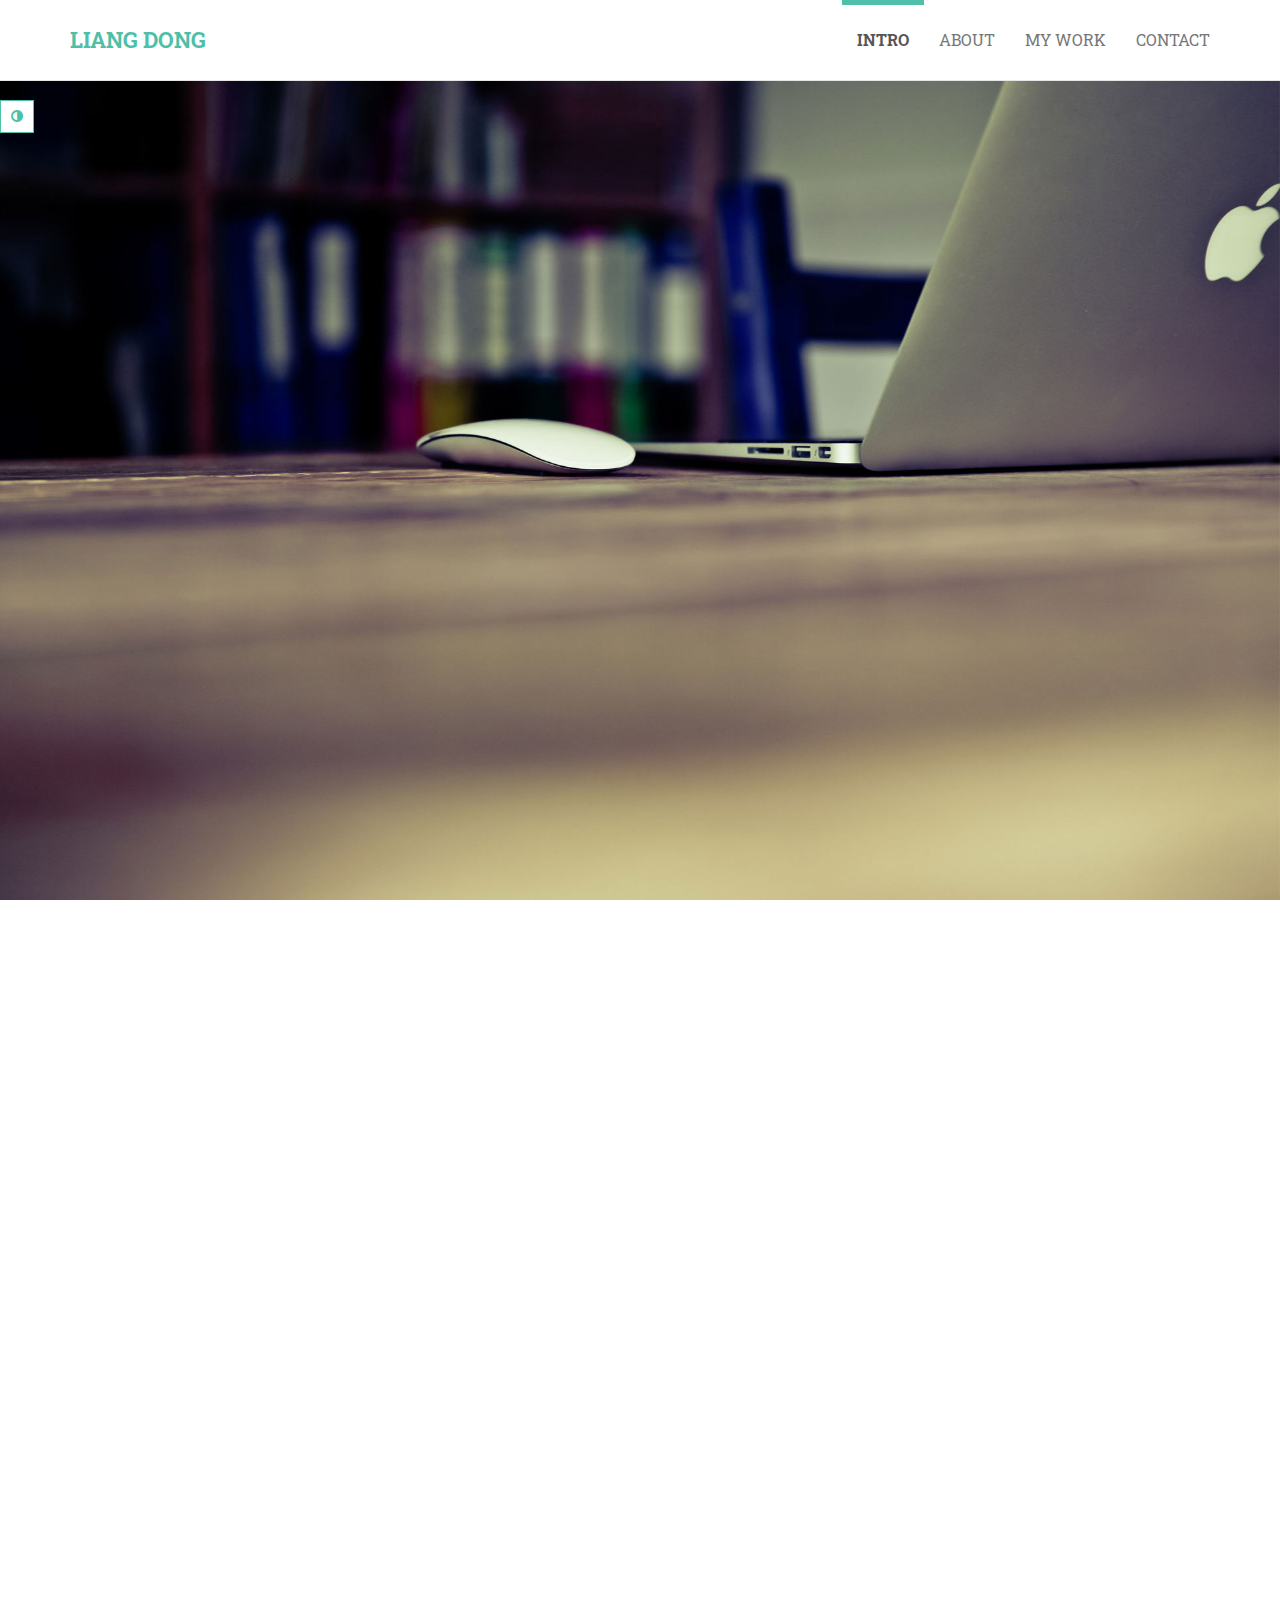
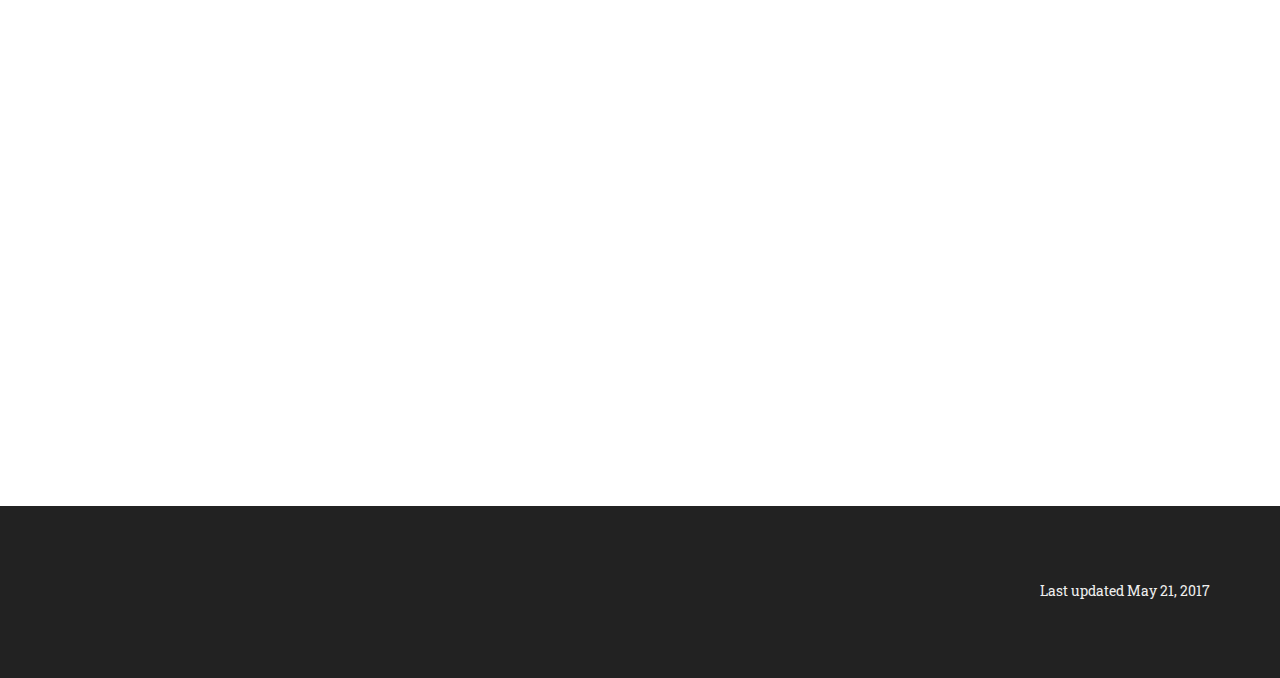
==== index.html @ a67832b2 "Initial commit" ====
<!DOCTYPE html>
<!--[if lt IE 7]><html class="no-js lt-ie9 lt-ie8 lt-ie7"><![endif]-->
<!--[if IE 7]><html class="no-js lt-ie9 lt-ie8"><![endif]-->
<!--[if IE 8]><html class="no-js lt-ie9"><![endif]-->
<!--[if gt IE 8]><!-->
<html class="no-js">
<!--<![endif]-->
<!-- Mirrored from it-worker.ondrejsvestka.cz/ by HTTrack Website Copier/3.x [XR&CO'2014], Wed, 26 Apr 2017 17:14:39 GMT -->
<head>
    <meta charset="utf-8">
    <meta name="robots" content="all,follow">
    <meta name="googlebot" content="index,follow,snippet,archive">
    <meta name="viewport" content="width=device-width, initial-scale=1">
    <title>Front End Developer</title>
    <meta name="keywords" content="">
    <link href="http://fonts.googleapis.com/css?family=Roboto+Slab:400,700,100%7CRoboto:400,700,300,100" rel="stylesheet" type="text/css">
    <link href="css/bootstrap.min.css" rel="stylesheet">
    <link href="css/font-awesome.css" rel="stylesheet">
    <link href="css/style.default.css" rel="stylesheet" id="theme-stylesheet">
    <link href="css/custom.css" rel="stylesheet">
    <link href="css/owl.carousel.css" rel="stylesheet">
    <link href="css/owl.theme.css" rel="stylesheet">
    <link href="css/animate.css" rel="stylesheet">
    <link rel="shortcut icon" href="favicon.png">
    <script src="js/modernizr-2.6.2.min.js"></script>
    <!--[if lt IE 9]><script src="js/respond.min.js"></script><![endif]-->
</head>
<body data-spy="scroll" data-target="#navigation" data-offset="120">
    <div class="navbar navbar-default navbar-fixed-top" role="navigation" id="navbar">
        <div class="container">
            <div class="navbar-header">
                <button type="button" class="navbar-toggle" data-toggle="collapse" data-target=".navbar-collapse">
                    <span class="sr-only">Toggle navigation</span>
                    <span class="icon-bar"></span>
                    <span class="icon-bar"></span>
                    <span class="icon-bar"></span>
                </button>
                <a class="navbar-brand scrollTo" href="#intro">Liang Dong</a>
            </div>
            <div class="navbar-collapse collapse" id="navigation">
                <ul class="nav navbar-nav navbar-right">
                    <li class="active">
                        <a href="#intro">Intro</a>
                    </li>
                    <li>
                        <a href="#about">About</a>
                    </li>
                    <li>
                        <a href="#references">My work</a>
                    </li>
                    <li>
                        <a href="#contact">Contact</a>
                    </li>
                </ul>
            </div>
        </div>
    </div>
    <div id="all">
        <div id="intro" class="clearfix">
            <div class="item">
                <div class="container">
                    <div class="row">
                        <div class="carousel-caption">
                            <div data-animate="fadeInDown" class="logo">
                                <img src="img/logo-big.png" alt="logo" width="130">
                            </div>
                            <h1 data-animate="fadeInDown">Hello!</h1>
                            <h2 data-animate="slideInUp">I'm very good in JavaScript, and have passion to use it anywhere in the web. 
                                <br>I'm a DRY coder.
                            </h2>
                        </div>
                    </div>
                </div>
            </div>
        </div>
        <div class="section" id="about">
            <div class="container">
                <div class="row">
                    <div class="col-sm-12">
                        <h2 class="title" data-animate="fadeInDown">About</h2>
                    </div>
                    <div class="col-sm-12">
                        <div class="row">
                            <div class="col-sm-6 text-left" data-animate="fadeInUp">
                                <p>
                                    Hello, I'm Liang, living in LA near Alhambra. I have serious skill in JavaScript especially in it's fundamental level. I understand how every popular frameworks such as Angular and React actually work on websites. On the right are my skill bars, meaning the percentage of full.
                                </p>
                                <p>
                                    I've been a web developer since 2014. Having done great jobs on many projects, and many former colleagues have been referring me to their new companys. I've also worked as a freelancer for my frineds about 2 years. They have websites for online advertising and need me to take care of. Moverover I've helped out a lot of people who are learning JavaScript, and stuck on questions. I see it as a great hobby to help others out because I love JavaScript coding. 
                                </p>
                                <p>
                                    Overall, I am ready in this field, because I have great passion to learn the update skills. It's exciting.
                                </p>
                            </div>
                            <div class="col-sm-6" data-animate="fadeInUp">
                                <div class="skill-item">
                                    <div class="progress-title">HTML</div>
                                    <div class="progress">
                                        <div class="progress-bar progress-bar-skill1" role="progressbar" aria-valuenow="60" aria-valuemin="0" aria-valuemax="100" style="width: 90%">
                                            <span class="sr-only">90</span>
                                        </div>
                                    </div>
                                </div>
                                <div class="skill-item">
                                    <div class="progress-title">CSS</div>
                                    <div class="progress">
                                        <div class="progress-bar progress-bar-skill2" role="progressbar" aria-valuenow="70" aria-valuemin="0" aria-valuemax="100" style="width: 90%">
                                            <span class="sr-only">90</span>
                                        </div>
                                    </div>
                                </div>
                                <div class="skill-item">
                                    <div class="progress-title">JavaScript</div>
                                    <div class="progress">
                                        <div class="progress-bar progress-bar-skill3" role="progressbar" aria-valuenow="80" aria-valuemin="0" aria-valuemax="100" style="width: 80%">
                                            <span class="sr-only">80</span>
                                        </div>
                                    </div>
                                </div>
                                <div class="skill-item">
                                    <div class="progress-title">jQuery</div>
                                    <div class="progress">
                                        <div class="progress-bar progress-bar-skill4" role="progressbar" aria-valuenow="90" aria-valuemin="0" aria-valuemax="100" style="width: 70%">
                                            <span class="sr-only">70</span>
                                        </div>
                                    </div>
                                </div>
                                <div class="skill-item">
                                    <div class="progress-title">Photoshop</div>
                                    <div class="progress">
                                        <div class="progress-bar progress-bar-skill5" role="progressbar" aria-valuenow="70" aria-valuemin="0" aria-valuemax="100" style="width: 70%">
                                            <span class="sr-only">70</span>
                                        </div>
                                    </div>
                                </div>



                            </div>
                        </div>
                    </div>
                    <div class="col-sm-6 col-sm-offset-3 col-md-4 col-md-offset-4 mt-big" data-animate="bounceIn">
                        <img src="img/about.jpg" class="image img-circle img-responsive" alt="This is me - IT worker">
                    </div>

                </div>
            </div>
        </div>

        

        <div class="section text-parallax parallax-image1" id="services">
            <div class="container">

                <h2 class="row showcase" data-animate="fadeInUp" style="color:white">
                    Following are my handcraft functions, that take effects in the webpages.
                </h2>

                <div class="row showcase hide">
                    <div class="col-md-3 col-sm-6" data-animate="fadeInUp">
                        <div class="item">
                            <div class="icon">
                                <i class="fa fa-align-justify"></i>
                            </div>
                            <h4>
                                <span class="counter">120</span>
                                <br>Websites
                            </h4>
                        </div>
                    </div>
                    <div class="col-md-3 col-sm-6" data-animate="fadeInUp">
                        <div class="item">
                            <div class="icon">
                                <i class="fa fa-users"></i>
                            </div>
                            <h4>
                                <span class="counter">50</span>
                                <br>Satisfied Clients
                            </h4>
                        </div>
                    </div>
                    <div class="col-md-3 col-sm-6" data-animate="fadeInUp">
                        <div class="item">
                            <div class="icon">
                                <i class="fa fa-copy"></i>
                            </div>
                            <h4>
                                <span class="counter">320</span>
                                <br>Projects
                            </h4>
                        </div>
                    </div>
                    <div class="col-md-3 col-sm-6" data-animate="fadeInUp">
                        <div class="item">
                            <div class="icon">
                                <i class="fa fa-font"></i>
                            </div>
                            <h4>
                                <span class="counter">333</span>
                                <br>Magazines and Brochures
                            </h4>
                        </div>
                    </div>
                </div>
            </div>
            <div class="dark-mask"></div>
        </div>



        <div class="section" id="references">
            <div class="container">
                <div class="col-sm-12">
                    <div class="mb20">
                        <h2 class="title" data-animate="fadeInUp">My work</h2>
                        <p class="lead" data-animate="fadeInUp">I have worked on dozens of projects so I have picked only the latest for you.</p>
                    </div>
                    <ul id="filter" data-animate="fadeInUp">
                        <li class="active">
                            <a href="#" data-filter="all">All</a>
                        </li>
                        <li>
                            <a href="#" data-filter="website">website</a>
                        </li>
                        <li>
                            <a href="#" data-filter="js projects">JS projects</a>
                        </li>
                    </ul>
                    <div id="detail">
                        <span class="close">&times;</span>
                        <div id="detail-slider"></div>
                        <div class="text-center">
                            <h1 id="detail-title">&nbsp;</h1>
                        </div>
                        <div id="detail-content"></div>
                    </div>
                    <div id="references-masonry" data-animate="fadeInUp">
                        <div class="reference-item" data-category="website">
                            <div class="reference">
                                <a href="#">
                                    <img src="img/portfolio-1.jpg" class="img-responsive" alt="">
                                    <div class="overlay">
                                        <h3 class="reference-title">Homepage Menu Data Interact</h3>
                                        <p>Using AJAX rendering homepage menu and submenu list.</p>
                                    </div>
                                </a>
                                <div class="sr-only reference-description" data-images="img/p01.jpg">
                                    <p>I did most of the job for this homepage. I did the images slider show on the top, and menus and sub menus. The following products lists. All data are requested from backside using AJAX. Note: This site is not in English. The page above was translated by Chrome.</p>
                                    <p class="buttons">
                                        <a class="btn btn-primary" href="http://4000060606.com/" target="_blank">
                                            <i class="fa fa-globe"></i>
                                            Visit website
                                        </a>
                                    </p>
                                </div>
                            </div>
                        </div>
                        <div class="reference-item" data-category="js projects">
                            <div class="reference">
                                <a href="#">
                                    <img src="img/portfolio-4.jpg" class="img-responsive" alt="">
                                    <div class="overlay">
                                        <h3 class="reference-title">Auto complete search</h3>
                                        <p>The search box can hint words from a JSON data source.</p>
                                    </div>
                                </a>
                                <div class="sr-only reference-description" data-images="img/p41.png">
                                    <p>The word hint changes each time when you type a word.</p>
                                    <p class="buttons">
                                        <a class="btn btn-primary" href="work/ac" target="_blank">
                                            <i class="fa fa-globe"></i>
                                            Launch page
                                        </a>
                                    </p>
                                </div>
                            </div>
                        </div>                        
                        <div class="reference-item" data-category="js projects">
                            <div class="reference">
                                <a href="#">
                                    <img src="img/portfolio-2.jpg" class="img-responsive" alt="">
                                    <div class="overlay">
                                        <h3 class="reference-title">Full Screen Image Slider</h3>
                                        <p>I wrote this using jQuery.</p>
                                    </div>
                                </a>
                                <div class="sr-only reference-description" data-images="img/p31.jpg">
                                    <p>I think a Front-end developer should know how to make his or her own image slider. </p>
                                    <p>This slider is self-adjust to be in the center.</p>
                                    <p class="buttons">
                                        <a class="btn btn-primary" href="work/slider" target="_blank">
                                            <i class="fa fa-globe"></i>
                                            Launch page
                                        </a>
                                    </p>
                                </div>
                            </div>
                        </div>                        
                        <div class="reference-item" data-category="website">
                            <div class="reference">
                                <a href="#">
                                    <img src="img/portfolio-3.jpg" class="img-responsive" alt="">
                                    <div class="overlay">
                                        <h3 class="reference-title">PSD to HTML</h3>
                                        <p>Pixel to Pixel convertion. Very carefully.</p>
                                    </div>
                                </a>
                                <div class="sr-only reference-description" data-images="img/p11.jpg,img/p12.jpg">
                                    <p>Got the PSD from UI desginer and my job was to convert it into pixel-accrute HTML, and add functions and effects to the page using jQuery.</p>
                                </div>
                            </div>
                        </div>


                        <div class="reference-item" data-category="js projects">
                            <div class="reference">
                                <a href="#">
                                    <img src="img/portfolio-5.jpg" class="img-responsive" alt="">
                                    <div class="overlay">
                                        <h3 class="reference-title">A snake game</h3>
                                        <p>I wrote this using plain JavaScript.</p>
                                    </div>
                                </a>
                                <div class="sr-only reference-description" data-images="img/p51.png">
                                    <p>A classic game made in single page.</p>
                                    <p class="buttons">
                                        <a class="btn btn-primary" href="work/snake" target="_blank">
                                            <i class="fa fa-globe"></i>
                                            Launch page
                                        </a>
                                    </p>
                                </div>
                            </div>
                        </div>
                    </div>
                </div>
            </div>
        </div>
        <div class="section contact" id="contact" data-animate="bounceIn">
            <div class="container">
                <div class="col-md-12">
                    <h2 class="title">Contact me</h2>
                    <div class="row">
                        <div class="col-md-8 col-md-offset-2">
                            <form id="contact-form" method="post" action="http://it-worker.ondrejsvestka.cz/contact.php">
                                <div class="messages"></div>
                                <div class="controls">
                                    <div class="row">
                                        <div class="col-md-6">
                                            <input type="text" name="name" class="form-control" placeholder="Your firstname *" required="required">
                                        </div>
                                        <div class="col-md-6">
                                            <input type="text" name="surname" class="form-control" placeholder="Your lastname *" required="required">
                                        </div>
                                        <div class="col-md-6">
                                            <input type="text" name="email" class="form-control" placeholder="Your email *" required="required">
                                        </div>
                                        <div class="col-md-6">
                                            <input type="text" name="phone" class="form-control" placeholder="Your phone">
                                        </div>
                                        <div class="col-md-12">
                                            <textarea name="message" class="form-control" placeholder="Message for me *" rows="4" required="required"></textarea>
                                        </div>
                                        <div class="col-md-12 text-center">
                                            <input type="submit" class="btn btn-primary btn-lg" value="Send message">
                                        </div>
                                    </div>
                                </div>
                            </form>
                        </div>
                    </div>
                </div>
            </div>
        </div>
        <div class="section" id="footer">
            <div class="container">
                <div class="row">
                    <div class="col-sm-6">
                        <p class="social">
                            <a href="#" class="external facebook" data-animate-hover="shake" data-animate="fadeInUp">
                                <i class="fa fa-facebook"></i>
                            </a>
                            <a href="#" class="external instagram" data-animate-hover="shake" data-animate="fadeInUp">
                                <i class="fa fa-instagram"></i>
                            </a>
                            <a href="#" class="external gplus" data-animate-hover="shake" data-animate="fadeInUp">
                                <i class="fa fa-google-plus"></i>
                            </a>
                            <a href="#" class="email" data-animate-hover="shake" data-animate="fadeInUp">
                                <i class="fa fa-envelope"></i>
                            </a>
                        </p>
                    </div>
                    <div class="col-sm-6">
                        <p>Last updated May 21, 2017</p>
                    </div>
                    <div class="col-sm-12 hide">
                        <p class="template-bootstrapious">
                            Template by <a href="http://www.bootstrapious.com/">Bootstrap Templates</a>
                        </p>
                    </div>
                </div>
            </div>
        </div>
        <button type="button" class="btn btn-primary btn-sm" data-toggle="collapse" data-target="#style-switch" id="style-switch-button">
            <i class="fa fa-adjust"></i>
        </button>
        <div id="style-switch" class="collapse">
            <h4>Select theme colour</h4>
            <form>
                <select class="form-control" name="colour" id="colour">
                    <option value="">select colour</option>
                    <option value="default">turquoise</option>
                    <option value="red">red</option>
                    <option value="pink">pink</option>
                    <option value="green">green</option>
                    <option value="blue">blue</option>
                    <option value="violet">violet</option>
                </select>
            </form>
        </div>
    </div>
    <script src="js/jquery-1.11.0.min.js"></script>
    <script src="js/bootstrap.min.js"></script>
    <script src="js/jquery.cookie.js"></script>
    <script src="js/waypoints.min.js"></script>
    <script src="js/masonry.pkgd.min.js"></script>
    <script src="js/owl.carousel.min.js"></script>
    <script src="js/jquery.scrollTo.min.js"></script>
    <script src="js/jquery.counterup.min.js"></script>
    <script src="js/jquery.parallax-1.1.3.js"></script>
    <script src="js/front.js"></script>
<!-- 
    <script>
        (function(i, s, o, g, r, a, m) {
            i['GoogleAnalyticsObject'] = r;
            i[r] = i[r] || function() {
                (i[r].q = i[r].q || []).push(arguments)
            }
            ,
            i[r].l = 1 * new Date();
            a = s.createElement(o),
            m = s.getElementsByTagName(o)[0];
            a.async = 1;
            a.src = g;
            m.parentNode.insertBefore(a, m)
        })(window, document, 'script', '../www.google-analytics.com/analytics.js', 'ga');

        ga('create', 'UA-51713035-3', 'auto');
        ga('send', 'pageview');
    </script>
 -->    
</body>
<!-- Mirrored from it-worker.ondrejsvestka.cz/ by HTTrack Website Copier/3.x [XR&CO'2014], Wed, 26 Apr 2017 17:14:49 GMT -->
</html>
---- css/style.default.css ----
body{font-weight:400}html,body,#all{height:100%;min-height:100%}.navbar{border:none}.navbar ul.nav>li>a{text-transform:uppercase;border-top:solid 5px transparent}.navbar ul.nav>li>a:hover{border-top:solid 5px #4fbfa8}@media (max-width:767px){.navbar ul.nav>li>a:hover{border-top:solid 5px transparent}}.navbar ul.nav>li.active>a,.navbar ul.nav>li.open>a{text-decoration:none !important;border-top:solid 5px #4fbfa8;font-weight:bold}@media (max-width:767px){.navbar ul.nav>li.active>a,.navbar ul.nav>li.open>a{border-top:solid 5px transparent}}.section{position:relative;padding-top:60px;padding-bottom:60px;text-align:center}.section:before,.section:after{content:" ";display:table}.section:after{clear:both}.section:before,.section:after{content:" ";display:table}.section:after{clear:both}.section h2.title{display:inline-block;font-size:50px;font-weight:100;padding:10px 0;margin-bottom:44px;text-align:center;border-bottom:solid 1px #ccc;border-top:solid 1px #ccc;text-transform:uppercase;line-height:1.2}.section h2.title span{font-size:40px}@media (max-width:767px){.section h2.title{font-size:40px}}.section .img-responsive{margin:0 auto}.section .dark-mask{position:absolute;top:0;left:0;width:100%;height:100%;background:#000;opacity:.4;filter:alpha(opacity=40)}.section .inline-title{display:inline-block;padding:10px;border-top:solid 1px #ccc;border-bottom:solid 1px #ccc;text-transform:uppercase}.text-narrow p{font-size:20px;font-weight:300;margin:0 0 44px}@media (max-width:767px){.text-narrow p{font-size:16px}}.text-gradient{background:#13836c;color:#fff;background-image:-webkit-linear-gradient(top, #13836c 0, #45b59e 100%);background-image:linear-gradient(to bottom, #13836c 0, #45b59e 100%);background-repeat:repeat-x;filter:progid:DXImageTransform.Microsoft.gradient(startColorstr='#ff13836c', endColorstr='#ff45b59e', GradientType=0)}.text-gradient h2{border-color:#fff}.text-gray{background:#f7f7f7}@media (max-width:991px){.text-gray{background:#eee}}.text-parallax{padding-top:120px;padding-bottom:120px;-webkit-backface-visibility:hidden}.text-parallax.parallax-image1{background:url('../img/parallax.jpg') center center no-repeat fixed}@media (max-width:991px){.text-parallax{padding-top:80px;padding-bottom:80px}}#intro{position:relative;height:100%}#intro .item{height:100%;background:url('../img/home.jpg') center center no-repeat;-webkit-background-size:cover;-moz-background-size:cover;-o-background-size:cover;background-size:cover;-webkit-backface-visibility:hidden}#intro .item .logo{margin-bottom:120px;opacity:0;filter:alpha(opacity=0);-webkit-backface-visibility:hidden}@media (max-width:767px){#intro .item .logo{margin-bottom:50px}}#intro .item h1{font-size:60px;color:#fff;margin-bottom:40px;font-weight:700;opacity:0;filter:alpha(opacity=0);-webkit-backface-visibility:hidden}@media (max-width:991px){#intro .item h1{font-size:40px}}@media (max-width:767px){#intro .item h1{font-size:35px}}#intro .item h2{color:#fff;margin-bottom:120px;font-weight:400;opacity:0;filter:alpha(opacity=0);-webkit-backface-visibility:hidden}@media (max-width:767px){#intro .item h2{font-size:25px;margin-bottom:20px;padding:0 30px}}@media (max-width:1199px){#intro .item h2{font-size:25px;margin-bottom:40px}}#intro .item .carousel-caption{left:0;right:0}#intro .container,#intro .row{height:100%;position:relative}.progress-title{text-align:left;font-weight:300;text-transform:uppercase}.progress-bar-skill1{background-color:#d1d1d1 !important;background-color:#9adacd !important}.progress-striped .progress-bar-skill1{background-image:-webkit-linear-gradient(45deg, rgba(255,255,255,0.15) 25%, transparent 25%, transparent 50%, rgba(255,255,255,0.15) 50%, rgba(255,255,255,0.15) 75%, transparent 75%, transparent);background-image:linear-gradient(45deg, rgba(255,255,255,0.15) 25%, transparent 25%, transparent 50%, rgba(255,255,255,0.15) 50%, rgba(255,255,255,0.15) 75%, transparent 75%, transparent)}.progress-striped .progress-bar-skill1{background-image:-webkit-linear-gradient(45deg, rgba(255,255,255,0.15) 25%, transparent 25%, transparent 50%, rgba(255,255,255,0.15) 50%, rgba(255,255,255,0.15) 75%, transparent 75%, transparent);background-image:linear-gradient(45deg, rgba(255,255,255,0.15) 25%, transparent 25%, transparent 50%, rgba(255,255,255,0.15) 50%, rgba(255,255,255,0.15) 75%, transparent 75%, transparent)}.progress-bar-skill2{background-color:#c8c7c7 !important;background-color:#87d3c4 !important}.progress-striped .progress-bar-skill2{background-image:-webkit-linear-gradient(45deg, rgba(255,255,255,0.15) 25%, transparent 25%, transparent 50%, rgba(255,255,255,0.15) 50%, rgba(255,255,255,0.15) 75%, transparent 75%, transparent);background-image:linear-gradient(45deg, rgba(255,255,255,0.15) 25%, transparent 25%, transparent 50%, rgba(255,255,255,0.15) 50%, rgba(255,255,255,0.15) 75%, transparent 75%, transparent)}.progress-striped .progress-bar-skill2{background-image:-webkit-linear-gradient(45deg, rgba(255,255,255,0.15) 25%, transparent 25%, transparent 50%, rgba(255,255,255,0.15) 50%, rgba(255,255,255,0.15) 75%, transparent 75%, transparent);background-image:linear-gradient(45deg, rgba(255,255,255,0.15) 25%, transparent 25%, transparent 50%, rgba(255,255,255,0.15) 50%, rgba(255,255,255,0.15) 75%, transparent 75%, transparent)}.progress-bar-skill3{background-color:#bdbdbd !important;background-color:#74cdba !important}.progress-striped .progress-bar-skill3{background-image:-webkit-linear-gradient(45deg, rgba(255,255,255,0.15) 25%, transparent 25%, transparent 50%, rgba(255,255,255,0.15) 50%, rgba(255,255,255,0.15) 75%, transparent 75%, transparent);background-image:linear-gradient(45deg, rgba(255,255,255,0.15) 25%, transparent 25%, transparent 50%, rgba(255,255,255,0.15) 50%, rgba(255,255,255,0.15) 75%, transparent 75%, transparent)}.progress-striped .progress-bar-skill3{background-image:-webkit-linear-gradient(45deg, rgba(255,255,255,0.15) 25%, transparent 25%, transparent 50%, rgba(255,255,255,0.15) 50%, rgba(255,255,255,0.15) 75%, transparent 75%, transparent);background-image:linear-gradient(45deg, rgba(255,255,255,0.15) 25%, transparent 25%, transparent 50%, rgba(255,255,255,0.15) 50%, rgba(255,255,255,0.15) 75%, transparent 75%, transparent)}.progress-bar-skill4{background-color:#b3b2b2 !important;background-color:#62c6b1 !important}.progress-striped .progress-bar-skill4{background-image:-webkit-linear-gradient(45deg, rgba(255,255,255,0.15) 25%, transparent 25%, transparent 50%, rgba(255,255,255,0.15) 50%, rgba(255,255,255,0.15) 75%, transparent 75%, transparent);background-image:linear-gradient(45deg, rgba(255,255,255,0.15) 25%, transparent 25%, transparent 50%, rgba(255,255,255,0.15) 50%, rgba(255,255,255,0.15) 75%, transparent 75%, transparent)}.progress-striped .progress-bar-skill4{background-image:-webkit-linear-gradient(45deg, rgba(255,255,255,0.15) 25%, transparent 25%, transparent 50%, rgba(255,255,255,0.15) 50%, rgba(255,255,255,0.15) 75%, transparent 75%, transparent);background-image:linear-gradient(45deg, rgba(255,255,255,0.15) 25%, transparent 25%, transparent 50%, rgba(255,255,255,0.15) 50%, rgba(255,255,255,0.15) 75%, transparent 75%, transparent)}.progress-bar-skill5{background-color:#a9a8a8 !important;background-color:#4fbfa8 !important}.progress-striped .progress-bar-skill5{background-image:-webkit-linear-gradient(45deg, rgba(255,255,255,0.15) 25%, transparent 25%, transparent 50%, rgba(255,255,255,0.15) 50%, rgba(255,255,255,0.15) 75%, transparent 75%, transparent);background-image:linear-gradient(45deg, rgba(255,255,255,0.15) 25%, transparent 25%, transparent 50%, rgba(255,255,255,0.15) 50%, rgba(255,255,255,0.15) 75%, transparent 75%, transparent)}.progress-striped .progress-bar-skill5{background-image:-webkit-linear-gradient(45deg, rgba(255,255,255,0.15) 25%, transparent 25%, transparent 50%, rgba(255,255,255,0.15) 50%, rgba(255,255,255,0.15) 75%, transparent 75%, transparent);background-image:linear-gradient(45deg, rgba(255,255,255,0.15) 25%, transparent 25%, transparent 50%, rgba(255,255,255,0.15) 50%, rgba(255,255,255,0.15) 75%, transparent 75%, transparent)}.services .icon{font-size:60px;text-align:center;text-shadow:5px 5px 0 #2d7b6b}.services .heading{font-size:30px;font-weight:500;margin-bottom:20px;text-align:center}.services p{font-size:15px;text-align:left}#filter{text-align:center;margin:20px 0;padding:0}#filter li{display:inline-block;list-style-type:none;font-family:'Roboto Slab',serif;margin-bottom:30px;border-top:solid 1px #4fbfa8;border-bottom:solid 1px #4fbfa8;margin:0 10px 20px;-webkit-transition:all .2s ease-out;-moz-transition:all .2s ease-out;transition:all .2s ease-out}#filter li a{display:inline-block;padding:10px}#filter li.active,#filter li:hover{background:#4fbfa8}#filter li.active a,#filter li:hover a{color:#fff;text-decoration:none}#references-masonry{margin:0 15px;visibility:hidden}@media (max-width:991px){#references-masonry{margin:0 auto}}.reference-item{width:255px;overflow:hidden}@media (max-width:1199px){.reference-item{width:205px}}@media (max-width:991px){.reference-item{width:300px}}@media (max-width:350px){.reference-item{width:260px}}.reference-item .reference{margin-bottom:30px;background:#4fbfa8}.reference-item .reference a{display:block;position:relative;width:100%;height:100%;overflow:hidden}.reference-item .reference a .overlay{display:block;position:absolute;left:0;top:100%;width:100%;height:100%;background:#333;-webkit-box-sizing:'border-box';-moz-box-sizing:'border-box';box-sizing:'border-box';padding:20px;color:#fff;text-align:center;-webkit-transition:all .2s ease-out;-moz-transition:all .2s ease-out;transition:all .2s ease-out}.reference-item .reference a .overlay h3{text-transform:uppercase;font-weight:500}.reference-item .reference a img{-webkit-transition:all .2s ease-out;-moz-transition:all .2s ease-out;transition:all .2s ease-out}.reference-item .reference a:hover .overlay,.reference-item .reference a:focus .overlay{display:block;top:0;opacity:.8;filter:alpha(opacity=80)}.reference-item .reference a:hover img,.reference-item .reference a:focus img{-webkit-transform:scale(1.2, 1.2);-ms-transform:scale(1.2, 1.2);transform:scale(1.2, 1.2)}#detail{padding:20px 0;max-width:900px;margin:0 auto 0;display:none;opacity:0;filter:alpha(opacity=0);text-align:left}#detail .close{position:relative;font-size:50px;z-index:100}#detail .buttons{text-align:center;margin-top:40px}#detail .buttons a{margin:0 10px 10px}#detail h1{display:inline-block;font-size:40px;font-weight:100;padding:10px 0;margin:22px 0;text-align:center;border-bottom:solid 1px #ccc;border-top:solid 1px #ccc;text-transform:uppercase;line-height:1.2}@media (max-width:767px){#detail h1{font-size:30px}}.customer{text-align:center}.customer img{display:inline-block;margin-top:10px;margin-bottom:10px}.showcase{position:relative;z-index:2}.showcase .item{text-align:center;text-shadow:0 1px 2px rgba(0,0,0,0.6)}.showcase .item .icon{display:inline-block;width:50px;height:50px;color:#fff;line-height:50px;border-radius:25px;border:solid 1px #fff}.showcase .item h4{font-weight:400;color:#fff;text-transform:uppercase;line-height:1.5;font-family:Roboto,"Helvetica Neue",Helvetica,Arial,sans-serif}.showcase .item h4 span{font-weight:100;font-size:41px}.testimonials{padding:0;margin:40px 0;text-align:left}.testimonials .item{list-style-type:none;margin:0 5px;background:#fff;padding-bottom:60px;-webkit-box-sizing:border-box;-moz-box-sizing:border-box;box-sizing:border-box}.testimonials .item .testimonial{position:relative;padding:20px}.testimonials .item .testimonial:before,.testimonials .item .testimonial:after{content:" ";display:table}.testimonials .item .testimonial:after{clear:both}.testimonials .item .testimonial:before,.testimonials .item .testimonial:after{content:" ";display:table}.testimonials .item .testimonial:after{clear:both}.testimonials .item .testimonial .text{color:#999;margin-bottom:40px}.testimonials .item .testimonial .bottom{position:absolute;left:0;bottom:0;width:100%;-webkit-box-sizing:border-box;-moz-box-sizing:border-box;box-sizing:border-box;padding:20px;height:50px}.testimonials .item .testimonial .bottom .icon{color:#4fbfa8;font-size:30px;float:left;width:20%}@media (max-width:350px){.testimonials .item .testimonial .bottom .icon{display:none}}.testimonials .item .testimonial .name-picture{float:right;width:80%;text-align:right}.testimonials .item .testimonial .name-picture h5{font-size:16px;text-transform:uppercase}.testimonials .item .testimonial .name-picture p{color:#999;margin:0;font-size:14px}.testimonials .item .testimonial .name-picture img{float:right;width:60px;border-radius:30px;margin-left:10px}@media (max-width:350px){.testimonials .item .testimonial .name-picture{width:100%}}.contact{background:#fff}.contact form{margin-top:40px}.contact form input,.contact form textarea{margin-top:20px}div.wpcf7 div.wpcf7-response-output{padding:15px;margin-bottom:22px;border:1px solid transparent;border-radius:0}div.wpcf7 div.wpcf7-response-output>p,div.wpcf7 div.wpcf7-response-output>ul{margin-bottom:0}div.wpcf7 div.wpcf7-response-output>p+p{margin-top:5px}div.wpcf7 div.wpcf7-mail-sent-ok{background-color:#dff0d8;border-color:#d6e9c6;color:#3c763d}div.wpcf7 div.wpcf7-mail-sent-ok hr{border-top-color:#c9e2b3}div.wpcf7 div.wpcf7-mail-sent-ok .alert-link{color:#2b542c}div.wpcf7 div.wpcf7-mail-sent-ng{background-color:#f2dede;border-color:#ebccd1;color:#a94442}div.wpcf7 div.wpcf7-mail-sent-ng hr{border-top-color:#e4b9c0}div.wpcf7 div.wpcf7-mail-sent-ng .alert-link{color:#843534}div.wpcf7 div.wpcf7-spam-blocked{background-color:#f2dede;border-color:#ebccd1;color:#a94442}div.wpcf7 div.wpcf7-spam-blocked hr{border-top-color:#e4b9c0}div.wpcf7 div.wpcf7-spam-blocked .alert-link{color:#843534}div.wpcf7 div.wpcf7-validation-errors{background-color:#f2dede;border-color:#ebccd1;color:#a94442}div.wpcf7 div.wpcf7-validation-errors hr{border-top-color:#e4b9c0}div.wpcf7 div.wpcf7-validation-errors .alert-link{color:#843534}div.wpcf7 div.wpcf7-validation-errors{background-color:#f2dede;border-color:#ebccd1;color:#a94442}div.wpcf7 div.wpcf7-validation-errors hr{border-top-color:#e4b9c0}div.wpcf7 div.wpcf7-validation-errors .alert-link{color:#843534}div.wpcf7 .wpcf7-form p{display:none}#map{height:400px}#footer{background:#222;font-size:14px;line-height:50px}#footer p.social{text-align:left}#footer p.social a{margin-left:10px;color:#fff;display:inline-block;width:50px;height:50px;border-radius:25px;line-height:50px;font-size:25px;vertical-align:middle;text-align:center;-webkit-transition:all .2s ease-out;-moz-transition:all .2s ease-out;transition:all .2s ease-out}#footer p.social a.facebook{background-color:#4460ae}#footer p.social a.gplus{background-color:#c21f25}#footer p.social a.instagram{background-color:#cd4378}#footer p.social a.email{background-color:#4a7f45}@media (max-width:767px){#footer p.social{text-align:center;margin-bottom:20px}}#footer p{margin:0;text-align:right;color:#eee;font-family:'Roboto Slab',serif}@media (max-width:767px){#footer p{text-align:center}}#footer p.template-bootstrapious{margin-top:20px;text-align:center;color:#eee;font-family:'Roboto Slab',serif;font-size:14px;font-family:Roboto,"Helvetica Neue",Helvetica,Arial,sans-serif}#footer p.template-bootstrapious a{color:#999}@media (max-width:767px){#footer p.template-bootstrapious{text-align:center}}button,a.btn,input.btn{-webkit-transition:all .2s ease-out;-moz-transition:all .2s ease-out;transition:all .2s ease-out}strong{font-weight:700}.mb20{margin-bottom:30px}.mt-big{margin-top:30px}.affix,.navbar-fixed-top{-webkit-transform:scale3d(1, 1, 1)}#style-switch-button{position:fixed;top:100px;left:0;border-radius:0}#style-switch{-webkit-box-sizing:border-box;-moz-box-sizing:border-box;box-sizing:border-box;width:250px;padding:20px;position:fixed;top:140px;left:0;background:#fff;border:solid 1px #eee}.clearfix:before,.clearfix:after,.nav:before,.nav:after,.navbar:before,.navbar:after{content:" ";display:table}.clearfix:after,.nav:after,.navbar:after{clear:both}.center-block{display:block;margin-left:auto;margin-right:auto}.pull-right{float:right !important}.pull-left{float:left !important}.hide{display:none !important}.show{display:block !important}.invisible{visibility:hidden}.text-hide{font:0/0 a;color:transparent;text-shadow:none;background-color:transparent;border:0}.hidden{display:none !important;visibility:hidden !important}.affix{position:fixed}.nav{margin-bottom:0;padding-left:0;list-style:none}.nav>li>a{padding:10px 15px}.nav>li>a:hover,.nav>li>a:focus{background-color:#eee}.nav>li.disabled>a{color:#999}.nav>li.disabled>a:hover,.nav>li.disabled>a:focus{color:#999}.nav .open>a,.nav .open>a:hover,.nav .open>a:focus{background-color:#eee;border-color:#4fbfa8}.nav-tabs{border-bottom:1px solid #ddd}.nav-tabs>li>a{line-height:1.42857143;border-radius:0 0 0 0}.nav-tabs>li>a:hover{border-color:#eee #eee #ddd}.nav-tabs>li.active>a,.nav-tabs>li.active>a:hover,.nav-tabs>li.active>a:focus{color:#555;background-color:#fff;border:1px solid #ddd}.nav-pills>li>a{border-radius:0}.nav-pills>li.active>a,.nav-pills>li.active>a:hover,.nav-pills>li.active>a:focus{color:#fff;background-color:#4fbfa8}.nav-tabs-justified>li>a{border-radius:0}.nav-tabs-justified>.active>a,.nav-tabs-justified>.active>a:hover,.nav-tabs-justified>.active>a:focus{border:1px solid #ddd}@media (min-width:768px){.nav-tabs-justified>li>a{border-bottom:1px solid #ddd;border-radius:0 0 0 0}.nav-tabs-justified>.active>a,.nav-tabs-justified>.active>a:hover,.nav-tabs-justified>.active>a:focus{border-bottom-color:#fff}}.navbar{font-family:'Roboto Slab',serif;min-height:80px;margin-bottom:30px;border-bottom:1px solid transparent}@media (min-width:768px){.navbar{border-radius:0}}.navbar-collapse{max-height:340px;overflow-x:visible;padding-right:15px;padding-left:15px}.navbar-collapse.in{overflow-y:auto}@media (min-width:768px) and (max-width:991px){.navbar-collapse{font-size:14px}}@media (min-width:768px){.navbar-collapse{width:auto;border-top:0;box-shadow:none}.navbar-collapse.collapse{display:block !important;height:auto !important;padding-bottom:0;overflow:visible !important}.navbar-collapse.in{overflow-y:visible}.navbar-fixed-top .navbar-collapse,.navbar-static-top .navbar-collapse,.navbar-fixed-bottom .navbar-collapse{padding-left:0;padding-right:0}}.container>.navbar-header,.container-fluid>.navbar-header,.container>.navbar-collapse,.container-fluid>.navbar-collapse{margin-right:-15px;margin-left:-15px}@media (min-width:768px){.container>.navbar-header,.container-fluid>.navbar-header,.container>.navbar-collapse,.container-fluid>.navbar-collapse{margin-right:0;margin-left:0}}.navbar-brand{float:left;padding:29px 15px;color:#4fbfa8;font-family:'Roboto Slab',serif;font-size:22px;text-transform:uppercase;font-weight:700;line-height:22px;height:80px}.navbar-brand:hover,.navbar-brand:focus{text-decoration:none}@media (min-width:768px){.navbar>.container .navbar-brand,.navbar>.container-fluid .navbar-brand{margin-left:-15px}}.navbar-toggle{padding:9px 10px !important;margin-top:23px;margin-bottom:23px;margin-right:15px;border-radius:0}.navbar-nav{margin:14.5px -15px}.navbar-nav>li>a{padding-top:10px;padding-bottom:10px;line-height:22px}@media (max-width:767px){.navbar-nav .open .dropdown-menu>li>a,.navbar-nav .open .dropdown-menu .dropdown-header{padding:5px 15px 5px 25px}.navbar-nav .open .dropdown-menu>li>a{line-height:22px}.navbar-nav .open .dropdown-menu>li>a:hover,.navbar-nav .open .dropdown-menu>li>a:focus{background-image:none}}@media (min-width:768px){.navbar-nav{float:left;margin:0}.navbar-nav>li{float:left}.navbar-nav>li>a{padding-top:24px;padding-bottom:29px}.navbar-nav.navbar-right:last-child{margin-right:-15px}}.navbar-form{margin-left:-15px;margin-right:-15px;padding:10px 15px;border:none;margin-top:22px;margin-bottom:22px}@media (max-width:767px){.navbar-form .form-group{margin-bottom:5px}}.navbar-btn{margin-top:22px;margin-bottom:22px}.navbar-btn.btn-sm{margin-top:23.5px;margin-bottom:23.5px}.navbar-btn.btn-xs{margin-top:29px;margin-bottom:29px}.navbar-text{margin-top:29px;margin-bottom:29px}@media (min-width:768px){.navbar-text{float:left;margin-left:15px;margin-right:15px}.navbar-text.navbar-right:last-child{margin-right:0}}.navbar-default{background-color:#fff;border-bottom-color:#e6e6e6}.navbar-default .navbar-brand{color:#4fbfa8}.navbar-default .navbar-brand:hover,.navbar-default .navbar-brand:focus{color:#3aa18c;background-color:transparent}.navbar-default .navbar-text{color:#777}.navbar-default .navbar-nav>li>a{color:#777}.navbar-default .navbar-nav>li>a:hover,.navbar-default .navbar-nav>li>a:focus{color:#333;background-color:transparent}.navbar-default .navbar-nav>.active>a,.navbar-default .navbar-nav>.active>a:hover,.navbar-default .navbar-nav>.active>a:focus{color:#555;background-color:transparent}.navbar-default .navbar-nav>.disabled>a,.navbar-default .navbar-nav>.disabled>a:hover,.navbar-default .navbar-nav>.disabled>a:focus{color:#ccc;background-color:transparent}.navbar-default .navbar-toggle{border-color:#4fbfa8}.navbar-default .navbar-toggle:hover,.navbar-default .navbar-toggle:focus{background-color:#fff}.navbar-default .navbar-toggle .icon-bar{background-color:#4fbfa8}.navbar-default .navbar-collapse{border-color:#e6e6e6}.navbar-default .navbar-nav>.open>a,.navbar-default .navbar-nav>.open>a:hover,.navbar-default .navbar-nav>.open>a:focus{background-color:transparent;color:#555}@media (max-width:767px){.navbar-default .navbar-nav .open .dropdown-menu>li>a{color:#777}.navbar-default .navbar-nav .open .dropdown-menu>li>a:hover,.navbar-default .navbar-nav .open .dropdown-menu>li>a:focus{color:#333;background-color:transparent}.navbar-default .navbar-nav .open .dropdown-menu>.active>a,.navbar-default .navbar-nav .open .dropdown-menu>.active>a:hover,.navbar-default .navbar-nav .open .dropdown-menu>.active>a:focus{color:#555;background-color:transparent}.navbar-default .navbar-nav .open .dropdown-menu>.disabled>a,.navbar-default .navbar-nav .open .dropdown-menu>.disabled>a:hover,.navbar-default .navbar-nav .open .dropdown-menu>.disabled>a:focus{color:#ccc;background-color:transparent}}.navbar-default .navbar-link{color:#777}.navbar-default .navbar-link:hover{color:#333}@media (min-width:768px){.navbar-default .navbar-left{float:left !important}.navbar-default .navbar-right{float:right !important}}body{font-family:Roboto,"Helvetica Neue",Helvetica,Arial,sans-serif;font-size:16px;line-height:1.42857143;color:#555;background-color:#fff}a{color:#4fbfa8;text-decoration:none}a:hover,a:focus{color:#348e7b;text-decoration:underline}a:focus{outline:thin dotted;outline:5px auto -webkit-focus-ring-color;outline-offset:-2px}.img-rounded{border-radius:0}hr{margin-top:22px;margin-bottom:22px;border:0;border-top:1px solid #eee}.breadcrumb{padding:8px 0;margin-bottom:22px;background-color:#fff;border-radius:0;text-align:right}.breadcrumb>li+li:before{content:">\00a0";color:#ccc}.breadcrumb>.active{color:#999}@media (max-width:991px){.breadcrumb{padding:8px 0;text-align:center}}.btn{font-weight:normal;font-family:Roboto,"Helvetica Neue",Helvetica,Arial,sans-serif;text-transform:uppercase;padding:6px 12px;font-size:16px;line-height:1.42857143;border-radius:0}.btn-primary{color:#4fbfa8;background-color:#fff;border-color:#4fbfa8}.btn-primary:hover,.btn-primary:focus,.btn-primary:active,.btn-primary.active,.open .dropdown-toggle.btn-primary{color:#4fbfa8;background-color:#ebebeb;border-color:#389985}.btn-primary:active,.btn-primary.active,.open .dropdown-toggle.btn-primary{background-image:none}.btn-primary.disabled,.btn-primary[disabled],fieldset[disabled] .btn-primary,.btn-primary.disabled:hover,.btn-primary[disabled]:hover,fieldset[disabled] .btn-primary:hover,.btn-primary.disabled:focus,.btn-primary[disabled]:focus,fieldset[disabled] .btn-primary:focus,.btn-primary.disabled:active,.btn-primary[disabled]:active,fieldset[disabled] .btn-primary:active,.btn-primary.disabled.active,.btn-primary[disabled].active,fieldset[disabled] .btn-primary.active{background-color:#fff;border-color:#4fbfa8}.btn-primary .badge{color:#fff;background-color:#4fbfa8}.btn-primary:hover,.btn-primary:focus,.btn-primary:active,.btn-primary.active{background:#4fbfa8;color:#fff}.btn-lg{padding:10px 16px;font-size:20px;line-height:1.33;border-radius:0}.btn-sm{padding:5px 10px;font-size:14px;line-height:1.5;border-radius:0}.btn-xs{padding:1px 5px;font-size:14px;line-height:1.5;border-radius:0}.dropdown-menu>li>a{padding:5px 20px}.label{font-family:Roboto,"Helvetica Neue",Helvetica,Arial,sans-serif;font-weight:normal;text-transform:uppercase}label{font-weight:normal}.form-control{height:36px;padding:6px 12px;font-size:16px;line-height:1.42857143;color:#555;background-color:#fff;border:1px solid #ccc;border-radius:0;-webkit-box-shadow:inset 0 1px 1px rgba(0,0,0,0.075);box-shadow:inset 0 1px 1px rgba(0,0,0,0.075);-webkit-transition:border-color ease-in-out .15s, box-shadow ease-in-out .15s;transition:border-color ease-in-out .15s, box-shadow ease-in-out .15s}.form-control:focus{border-color:#66afe9;outline:0;-webkit-box-shadow:inset 0 1px 1px rgba(0,0,0,.075), 0 0 8px rgba(102, 175, 233, 0.6);box-shadow:inset 0 1px 1px rgba(0,0,0,.075), 0 0 8px rgba(102, 175, 233, 0.6)}.form-control::-moz-placeholder{color:#999;opacity:1}.form-control:-ms-input-placeholder{color:#999}.form-control::-webkit-input-placeholder{color:#999}.form-control[disabled],.form-control[readonly],fieldset[disabled] .form-control{background-color:#eee}.form-group{margin-bottom:20px}.pager{margin:22px 0;border-top:solid 1px #eee;padding-top:22px;text-transform:uppercase;font-family:Roboto,"Helvetica Neue",Helvetica,Arial,sans-serif}.pager li{display:inline}.pager li>a,.pager li>span{background-color:#fff;border:1px solid #4fbfa8;border-radius:0}.pager li>a:hover,.pager li>a:focus{text-decoration:none;color:#fff;background-color:#4fbfa8}.pager .disabled>a,.pager .disabled>a:hover,.pager .disabled>a:focus,.pager .disabled>span{color:#999;background-color:#fff;border-color:#ddd}.pagination{margin:22px 0;font-family:Roboto,"Helvetica Neue",Helvetica,Arial,sans-serif;border-radius:0}.pagination>li>a,.pagination>li>span{padding:6px 12px;line-height:1.42857143;text-decoration:none;color:#4fbfa8;background-color:#fff;border:1px solid #ddd}.pagination>li>a:hover,.pagination>li>span:hover,.pagination>li>a:focus,.pagination>li>span:focus{color:#4fbfa8;background-color:#bfe8df;border-color:#ddd}.pagination>.active>a,.pagination>.active>span,.pagination>.active>a:hover,.pagination>.active>span:hover,.pagination>.active>a:focus,.pagination>.active>span:focus{z-index:2;color:#fff;background-color:#4fbfa8;border-color:#4fbfa8}.pagination>.disabled>span,.pagination>.disabled>span:hover,.pagination>.disabled>span:focus,.pagination>.disabled>a,.pagination>.disabled>a:hover,.pagination>.disabled>a:focus{color:#999;background-color:#fff;border-color:#ddd}@media (max-width:767px){.text-center-xs{text-align:center !important}.text-center-xs img{display:block;margin-left:auto;margin-right:auto}}@media (min-width:768px) and (max-width:991px){.text-center-sm{text-align:center !important}.text-center-sm img{display:block;margin-left:auto;margin-right:auto}}h1,h2,h3,h4,h5,h6,.h1,.h2,.h3,.h4,.h5,.h6{font-family:'Roboto Slab',serif;font-weight:500;line-height:1.1;color:inherit}h1,.h1,h2,.h2,h3,.h3{margin-top:22px;margin-bottom:22px}p{margin:0 0 11px}.lead{margin-bottom:22px;font-size:18px}@media (min-width:768px){.lead{font-size:24px}}.text-small{font-size:14px}.text-large{font-size:20px}.text-italic{font-style:italic}.text-primary{color:#4fbfa8}a.text-primary:hover{color:#3aa18c}.bg-primary{color:#fff;background-color:#4fbfa8}a.bg-primary:hover{background-color:#3aa18c}abbr[title],abbr[data-original-title]{border-bottom:1px dotted #999}blockquote{padding:11px 22px;margin:0 0 22px;font-size:16px;border-left:5px solid #4fbfa8}blockquote footer,blockquote small,blockquote .small{display:block;font-size:80%;line-height:1.42857143;color:#999}blockquote footer:before,blockquote small:before,blockquote .small:before{content:'\2014 \00A0'}.blockquote-reverse,blockquote.pull-right{border-right:5px solid #4fbfa8}address{margin-bottom:22px;line-height:1.42857143}.panel{margin-bottom:22px;background-color:#fff;border:1px solid transparent;border-radius:0;-webkit-box-shadow:0 0 0;box-shadow:0 0 0}.panel-primary{border-color:#4fbfa8}.panel-primary>.panel-heading{color:#fff;background-color:#4fbfa8;border-color:#4fbfa8}.panel-primary>.panel-heading+.panel-collapse .panel-body{border-top-color:#4fbfa8}.panel-primary>.panel-footer+.panel-collapse .panel-body{border-bottom-color:#4fbfa8}.panel-primary .panel-title{font-weight:300}.panel-primary .panel-title a:hover{color:#fff;text-decoration:none}a.badge:hover,a.badge:focus{color:#fff;text-decoration:none;cursor:pointer}a.list-group-item.active>.badge,.nav-pills>.active>a>.badge{color:#4fbfa8;background-color:#fff}.nav-pills>li>a>.badge{margin-left:3px}.tooltip{position:absolute;z-index:1030;display:block;visibility:visible;font-size:14px;line-height:1.4;opacity:0;filter:alpha(opacity=0)}.tooltip.in{opacity:.9;filter:alpha(opacity=90)}.tooltip.top{margin-top:-3px;padding:5px 0}.tooltip.right{margin-left:3px;padding:0 5px}.tooltip.bottom{margin-top:3px;padding:5px 0}.tooltip.left{margin-left:-3px;padding:0 5px}.tooltip-inner{max-width:200px;padding:3px 8px;color:#fff;text-align:center;text-decoration:none;background-color:#4fbfa8;border-radius:0}.tooltip-arrow{position:absolute;width:0;height:0;border-color:transparent;border-style:solid}.tooltip.top .tooltip-arrow{bottom:0;left:50%;margin-left:-5px;border-width:5px 5px 0;border-top-color:#4fbfa8}.tooltip.top-left .tooltip-arrow{bottom:0;left:5px;border-width:5px 5px 0;border-top-color:#4fbfa8}.tooltip.top-right .tooltip-arrow{bottom:0;right:5px;border-width:5px 5px 0;border-top-color:#4fbfa8}.tooltip.right .tooltip-arrow{top:50%;left:0;margin-top:-5px;border-width:5px 5px 5px 0;border-right-color:#4fbfa8}.tooltip.left .tooltip-arrow{top:50%;right:0;margin-top:-5px;border-width:5px 0 5px 5px;border-left-color:#4fbfa8}.tooltip.bottom .tooltip-arrow{top:0;left:50%;margin-left:-5px;border-width:0 5px 5px;border-bottom-color:#4fbfa8}.tooltip.bottom-left .tooltip-arrow{top:0;left:5px;border-width:0 5px 5px;border-bottom-color:#4fbfa8}.tooltip.bottom-right .tooltip-arrow{top:0;right:5px;border-width:0 5px 5px;border-bottom-color:#4fbfa8}.progress{overflow:hidden;height:30px;margin-bottom:20px;background-color:#f2f2f2;border-radius:0;-webkit-box-shadow:none;box-shadow:none}.progress-bar{float:left;width:0;height:100%;font-size:14px;line-height:22px;color:#fff;text-align:center;background-color:#4fbfa8;-webkit-box-shadow:none;box-shadow:none;-webkit-transition:width .6s ease;transition:width .6s ease}.progress-striped .progress-bar{background-image:-webkit-linear-gradient(45deg, rgba(255,255,255,0.15) 25%, transparent 25%, transparent 50%, rgba(255,255,255,0.15) 50%, rgba(255,255,255,0.15) 75%, transparent 75%, transparent);background-image:linear-gradient(45deg, rgba(255,255,255,0.15) 25%, transparent 25%, transparent 50%, rgba(255,255,255,0.15) 50%, rgba(255,255,255,0.15) 75%, transparent 75%, transparent);background-size:40px 40px}.progress.active .progress-bar{-webkit-animation:progress-bar-stripes 2s linear infinite;animation:progress-bar-stripes 2s linear infinite}.progress-bar-success{background-color:#5cb85c !important}.progress-striped .progress-bar-success{background-image:-webkit-linear-gradient(45deg, rgba(255,255,255,0.15) 25%, transparent 25%, transparent 50%, rgba(255,255,255,0.15) 50%, rgba(255,255,255,0.15) 75%, transparent 75%, transparent);background-image:linear-gradient(45deg, rgba(255,255,255,0.15) 25%, transparent 25%, transparent 50%, rgba(255,255,255,0.15) 50%, rgba(255,255,255,0.15) 75%, transparent 75%, transparent)}.progress-bar-info{background-color:#5bc0de !important}.progress-striped .progress-bar-info{background-image:-webkit-linear-gradient(45deg, rgba(255,255,255,0.15) 25%, transparent 25%, transparent 50%, rgba(255,255,255,0.15) 50%, rgba(255,255,255,0.15) 75%, transparent 75%, transparent);background-image:linear-gradient(45deg, rgba(255,255,255,0.15) 25%, transparent 25%, transparent 50%, rgba(255,255,255,0.15) 50%, rgba(255,255,255,0.15) 75%, transparent 75%, transparent)}.progress-bar-warning{background-color:#f0ad4e !important}.progress-striped .progress-bar-warning{background-image:-webkit-linear-gradient(45deg, rgba(255,255,255,0.15) 25%, transparent 25%, transparent 50%, rgba(255,255,255,0.15) 50%, rgba(255,255,255,0.15) 75%, transparent 75%, transparent);background-image:linear-gradient(45deg, rgba(255,255,255,0.15) 25%, transparent 25%, transparent 50%, rgba(255,255,255,0.15) 50%, rgba(255,255,255,0.15) 75%, transparent 75%, transparent)}.progress-bar-danger{background-color:#d9534f !important}.progress-striped .progress-bar-danger{background-image:-webkit-linear-gradient(45deg, rgba(255,255,255,0.15) 25%, transparent 25%, transparent 50%, rgba(255,255,255,0.15) 50%, rgba(255,255,255,0.15) 75%, transparent 75%, transparent);background-image:linear-gradient(45deg, rgba(255,255,255,0.15) 25%, transparent 25%, transparent 50%, rgba(255,255,255,0.15) 50%, rgba(255,255,255,0.15) 75%, transparent 75%, transparent)}
---- css/custom.css ----
/* your styles go here */
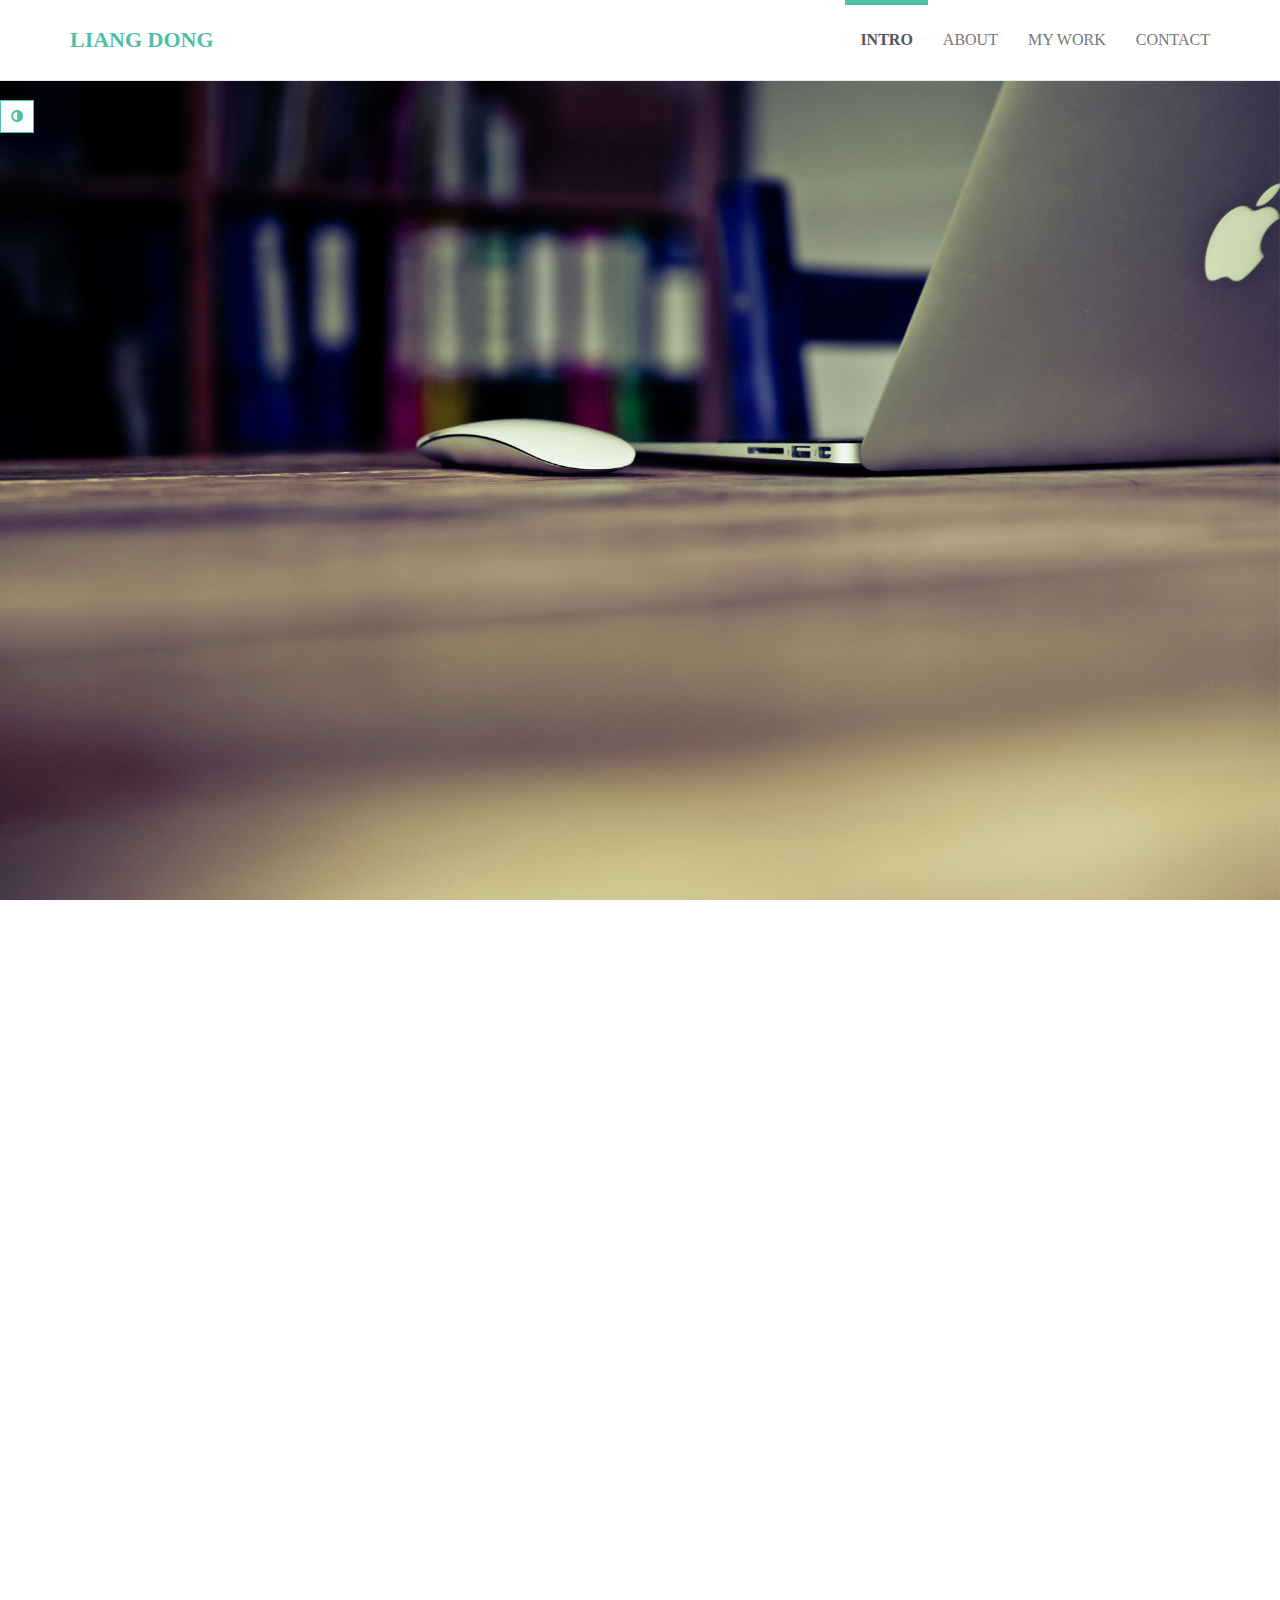
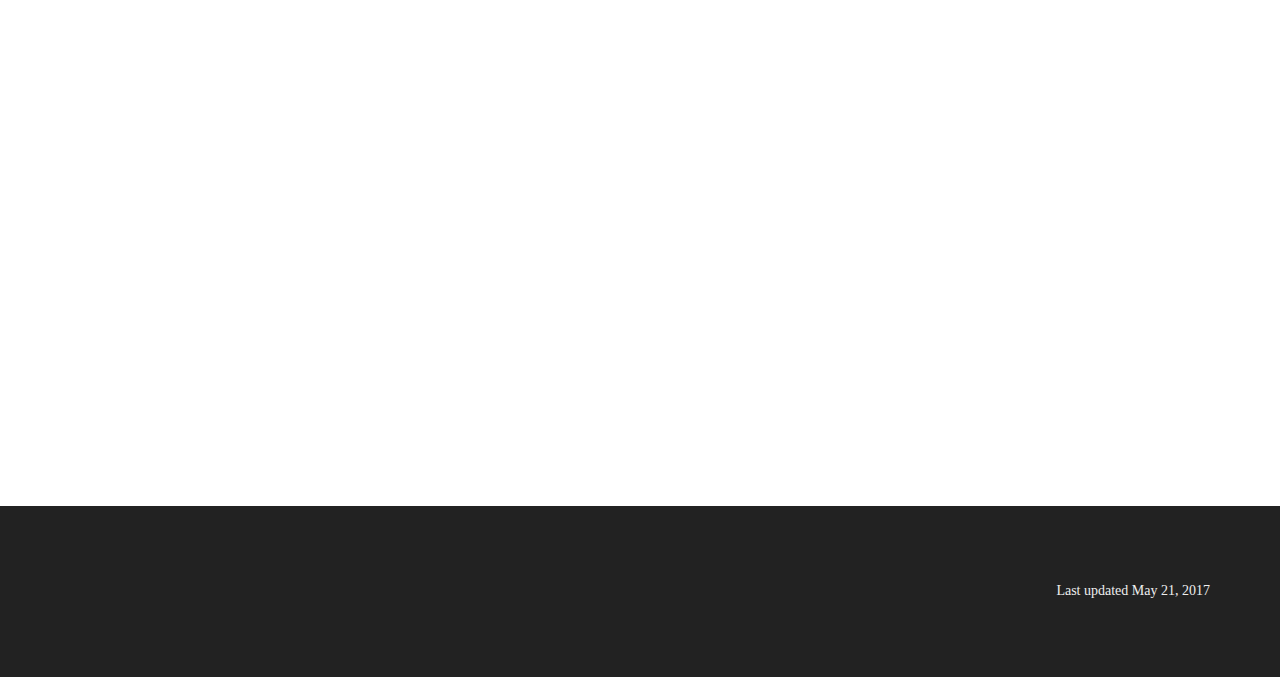
==== commit d207c9b6: "change" ====
--- a/index.html
+++ b/index.html
@@ -13,7 +13,7 @@
     <meta name="viewport" content="width=device-width, initial-scale=1">
     <title>Front End Developer</title>
     <meta name="keywords" content="">
-    <link href="http://fonts.googleapis.com/css?family=Roboto+Slab:400,700,100%7CRoboto:400,700,300,100" rel="stylesheet" type="text/css">
+    <link href="css/googel.css" rel="stylesheet" type="text/css">
     <link href="css/bootstrap.min.css" rel="stylesheet">
     <link href="css/font-awesome.css" rel="stylesheet">
     <link href="css/style.default.css" rel="stylesheet" id="theme-stylesheet">
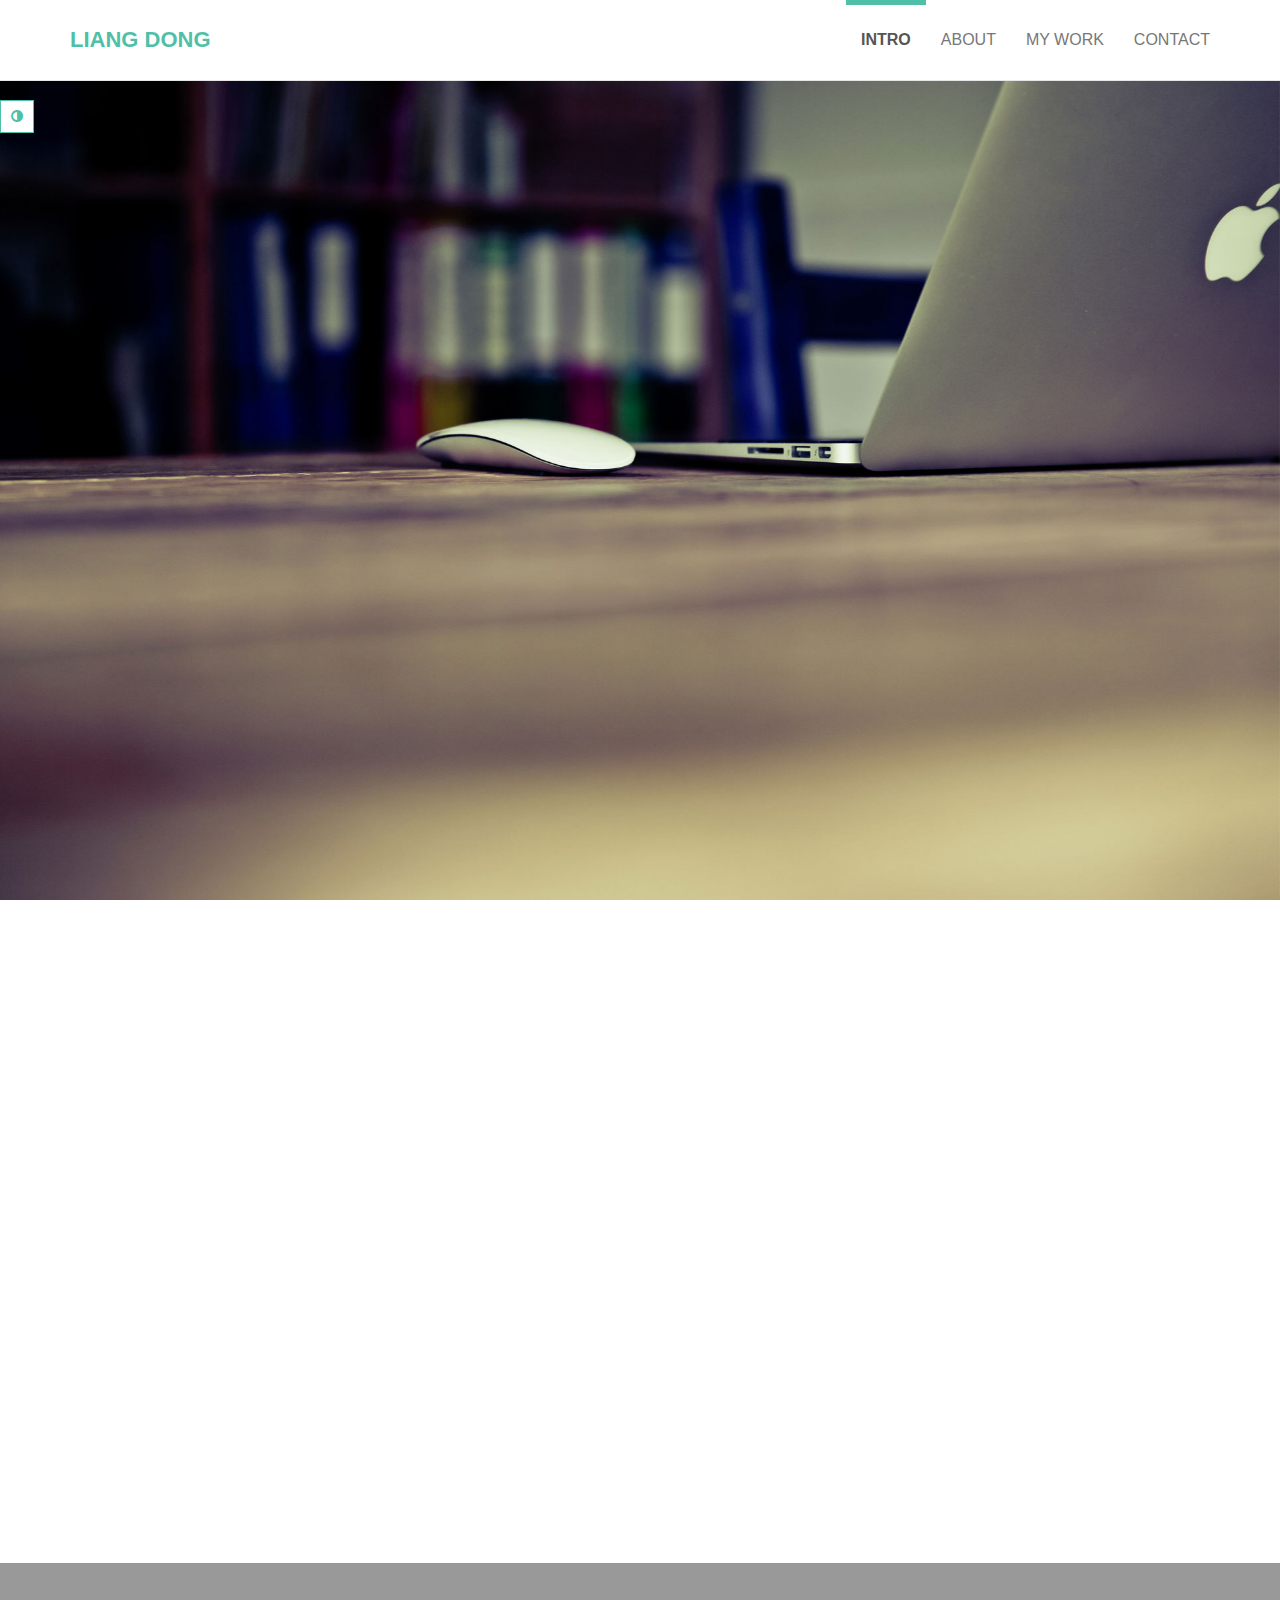
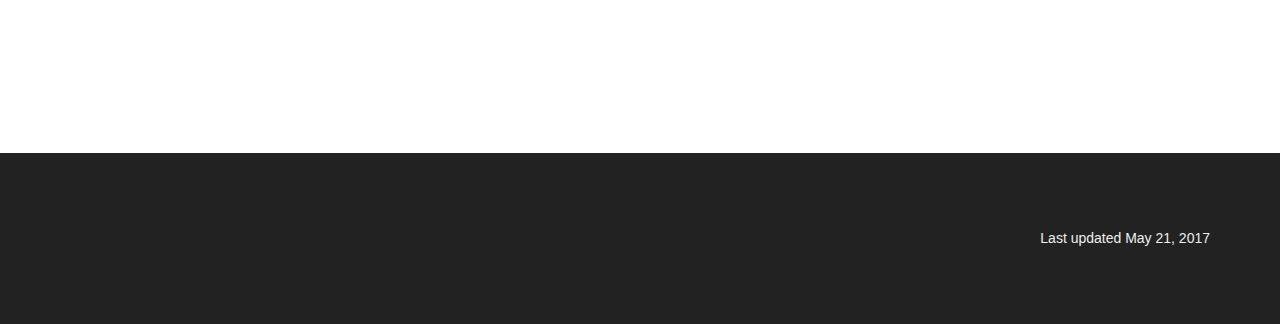
==== commit 51fc875e: "change" ====
--- a/index.html
+++ b/index.html
@@ -13,7 +13,7 @@
     <meta name="viewport" content="width=device-width, initial-scale=1">
     <title>Front End Developer</title>
     <meta name="keywords" content="">
-    <link href="css/googel.css" rel="stylesheet" type="text/css">
+
     <link href="css/bootstrap.min.css" rel="stylesheet">
     <link href="css/font-awesome.css" rel="stylesheet">
     <link href="css/style.default.css" rel="stylesheet" id="theme-stylesheet">
@@ -65,8 +65,7 @@
                                 <img src="img/logo-big.png" alt="logo" width="130">
                             </div>
                             <h1 data-animate="fadeInDown">Hello!</h1>
-                            <h2 data-animate="slideInUp">I'm very good in JavaScript, and have passion to use it anywhere in the web. 
-                                <br>I'm a DRY coder.
+                            <h2 data-animate="slideInUp">I'm a passionate, efficient, and productive programmer who specialize in HTML, CSS, JavaScript, jQuery, AJAX, JSON, PHP, Node.js, SQL, MySQL, IIS, FTP, and Photoshop.
                             </h2>
                         </div>
                     </div>
@@ -140,7 +139,7 @@
                         </div>
                     </div>
                     <div class="col-sm-6 col-sm-offset-3 col-md-4 col-md-offset-4 mt-big" data-animate="bounceIn">
-                        <img src="img/about.jpg" class="image img-circle img-responsive" alt="This is me - IT worker">
+                        <img src="img/about.jpg" class="image img-circle img-responsive hide" alt="This is me - IT worker">
                     </div>
 
                 </div>
--- a/css/style.default.css
+++ b/css/style.default.css
@@ -1 +1,535 @@
-body{font-weight:400}html,body,#all{height:100%;min-height:100%}.navbar{border:none}.navbar ul.nav>li>a{text-transform:uppercase;border-top:solid 5px transparent}.navbar ul.nav>li>a:hover{border-top:solid 5px #4fbfa8}@media (max-width:767px){.navbar ul.nav>li>a:hover{border-top:solid 5px transparent}}.navbar ul.nav>li.active>a,.navbar ul.nav>li.open>a{text-decoration:none !important;border-top:solid 5px #4fbfa8;font-weight:bold}@media (max-width:767px){.navbar ul.nav>li.active>a,.navbar ul.nav>li.open>a{border-top:solid 5px transparent}}.section{position:relative;padding-top:60px;padding-bottom:60px;text-align:center}.section:before,.section:after{content:" ";display:table}.section:after{clear:both}.section:before,.section:after{content:" ";display:table}.section:after{clear:both}.section h2.title{display:inline-block;font-size:50px;font-weight:100;padding:10px 0;margin-bottom:44px;text-align:center;border-bottom:solid 1px #ccc;border-top:solid 1px #ccc;text-transform:uppercase;line-height:1.2}.section h2.title span{font-size:40px}@media (max-width:767px){.section h2.title{font-size:40px}}.section .img-responsive{margin:0 auto}.section .dark-mask{position:absolute;top:0;left:0;width:100%;height:100%;background:#000;opacity:.4;filter:alpha(opacity=40)}.section .inline-title{display:inline-block;padding:10px;border-top:solid 1px #ccc;border-bottom:solid 1px #ccc;text-transform:uppercase}.text-narrow p{font-size:20px;font-weight:300;margin:0 0 44px}@media (max-width:767px){.text-narrow p{font-size:16px}}.text-gradient{background:#13836c;color:#fff;background-image:-webkit-linear-gradient(top, #13836c 0, #45b59e 100%);background-image:linear-gradient(to bottom, #13836c 0, #45b59e 100%);background-repeat:repeat-x;filter:progid:DXImageTransform.Microsoft.gradient(startColorstr='#ff13836c', endColorstr='#ff45b59e', GradientType=0)}.text-gradient h2{border-color:#fff}.text-gray{background:#f7f7f7}@media (max-width:991px){.text-gray{background:#eee}}.text-parallax{padding-top:120px;padding-bottom:120px;-webkit-backface-visibility:hidden}.text-parallax.parallax-image1{background:url('../img/parallax.jpg') center center no-repeat fixed}@media (max-width:991px){.text-parallax{padding-top:80px;padding-bottom:80px}}#intro{position:relative;height:100%}#intro .item{height:100%;background:url('../img/home.jpg') center center no-repeat;-webkit-background-size:cover;-moz-background-size:cover;-o-background-size:cover;background-size:cover;-webkit-backface-visibility:hidden}#intro .item .logo{margin-bottom:120px;opacity:0;filter:alpha(opacity=0);-webkit-backface-visibility:hidden}@media (max-width:767px){#intro .item .logo{margin-bottom:50px}}#intro .item h1{font-size:60px;color:#fff;margin-bottom:40px;font-weight:700;opacity:0;filter:alpha(opacity=0);-webkit-backface-visibility:hidden}@media (max-width:991px){#intro .item h1{font-size:40px}}@media (max-width:767px){#intro .item h1{font-size:35px}}#intro .item h2{color:#fff;margin-bottom:120px;font-weight:400;opacity:0;filter:alpha(opacity=0);-webkit-backface-visibility:hidden}@media (max-width:767px){#intro .item h2{font-size:25px;margin-bottom:20px;padding:0 30px}}@media (max-width:1199px){#intro .item h2{font-size:25px;margin-bottom:40px}}#intro .item .carousel-caption{left:0;right:0}#intro .container,#intro .row{height:100%;position:relative}.progress-title{text-align:left;font-weight:300;text-transform:uppercase}.progress-bar-skill1{background-color:#d1d1d1 !important;background-color:#9adacd !important}.progress-striped .progress-bar-skill1{background-image:-webkit-linear-gradient(45deg, rgba(255,255,255,0.15) 25%, transparent 25%, transparent 50%, rgba(255,255,255,0.15) 50%, rgba(255,255,255,0.15) 75%, transparent 75%, transparent);background-image:linear-gradient(45deg, rgba(255,255,255,0.15) 25%, transparent 25%, transparent 50%, rgba(255,255,255,0.15) 50%, rgba(255,255,255,0.15) 75%, transparent 75%, transparent)}.progress-striped .progress-bar-skill1{background-image:-webkit-linear-gradient(45deg, rgba(255,255,255,0.15) 25%, transparent 25%, transparent 50%, rgba(255,255,255,0.15) 50%, rgba(255,255,255,0.15) 75%, transparent 75%, transparent);background-image:linear-gradient(45deg, rgba(255,255,255,0.15) 25%, transparent 25%, transparent 50%, rgba(255,255,255,0.15) 50%, rgba(255,255,255,0.15) 75%, transparent 75%, transparent)}.progress-bar-skill2{background-color:#c8c7c7 !important;background-color:#87d3c4 !important}.progress-striped .progress-bar-skill2{background-image:-webkit-linear-gradient(45deg, rgba(255,255,255,0.15) 25%, transparent 25%, transparent 50%, rgba(255,255,255,0.15) 50%, rgba(255,255,255,0.15) 75%, transparent 75%, transparent);background-image:linear-gradient(45deg, rgba(255,255,255,0.15) 25%, transparent 25%, transparent 50%, rgba(255,255,255,0.15) 50%, rgba(255,255,255,0.15) 75%, transparent 75%, transparent)}.progress-striped .progress-bar-skill2{background-image:-webkit-linear-gradient(45deg, rgba(255,255,255,0.15) 25%, transparent 25%, transparent 50%, rgba(255,255,255,0.15) 50%, rgba(255,255,255,0.15) 75%, transparent 75%, transparent);background-image:linear-gradient(45deg, rgba(255,255,255,0.15) 25%, transparent 25%, transparent 50%, rgba(255,255,255,0.15) 50%, rgba(255,255,255,0.15) 75%, transparent 75%, transparent)}.progress-bar-skill3{background-color:#bdbdbd !important;background-color:#74cdba !important}.progress-striped .progress-bar-skill3{background-image:-webkit-linear-gradient(45deg, rgba(255,255,255,0.15) 25%, transparent 25%, transparent 50%, rgba(255,255,255,0.15) 50%, rgba(255,255,255,0.15) 75%, transparent 75%, transparent);background-image:linear-gradient(45deg, rgba(255,255,255,0.15) 25%, transparent 25%, transparent 50%, rgba(255,255,255,0.15) 50%, rgba(255,255,255,0.15) 75%, transparent 75%, transparent)}.progress-striped .progress-bar-skill3{background-image:-webkit-linear-gradient(45deg, rgba(255,255,255,0.15) 25%, transparent 25%, transparent 50%, rgba(255,255,255,0.15) 50%, rgba(255,255,255,0.15) 75%, transparent 75%, transparent);background-image:linear-gradient(45deg, rgba(255,255,255,0.15) 25%, transparent 25%, transparent 50%, rgba(255,255,255,0.15) 50%, rgba(255,255,255,0.15) 75%, transparent 75%, transparent)}.progress-bar-skill4{background-color:#b3b2b2 !important;background-color:#62c6b1 !important}.progress-striped .progress-bar-skill4{background-image:-webkit-linear-gradient(45deg, rgba(255,255,255,0.15) 25%, transparent 25%, transparent 50%, rgba(255,255,255,0.15) 50%, rgba(255,255,255,0.15) 75%, transparent 75%, transparent);background-image:linear-gradient(45deg, rgba(255,255,255,0.15) 25%, transparent 25%, transparent 50%, rgba(255,255,255,0.15) 50%, rgba(255,255,255,0.15) 75%, transparent 75%, transparent)}.progress-striped .progress-bar-skill4{background-image:-webkit-linear-gradient(45deg, rgba(255,255,255,0.15) 25%, transparent 25%, transparent 50%, rgba(255,255,255,0.15) 50%, rgba(255,255,255,0.15) 75%, transparent 75%, transparent);background-image:linear-gradient(45deg, rgba(255,255,255,0.15) 25%, transparent 25%, transparent 50%, rgba(255,255,255,0.15) 50%, rgba(255,255,255,0.15) 75%, transparent 75%, transparent)}.progress-bar-skill5{background-color:#a9a8a8 !important;background-color:#4fbfa8 !important}.progress-striped .progress-bar-skill5{background-image:-webkit-linear-gradient(45deg, rgba(255,255,255,0.15) 25%, transparent 25%, transparent 50%, rgba(255,255,255,0.15) 50%, rgba(255,255,255,0.15) 75%, transparent 75%, transparent);background-image:linear-gradient(45deg, rgba(255,255,255,0.15) 25%, transparent 25%, transparent 50%, rgba(255,255,255,0.15) 50%, rgba(255,255,255,0.15) 75%, transparent 75%, transparent)}.progress-striped .progress-bar-skill5{background-image:-webkit-linear-gradient(45deg, rgba(255,255,255,0.15) 25%, transparent 25%, transparent 50%, rgba(255,255,255,0.15) 50%, rgba(255,255,255,0.15) 75%, transparent 75%, transparent);background-image:linear-gradient(45deg, rgba(255,255,255,0.15) 25%, transparent 25%, transparent 50%, rgba(255,255,255,0.15) 50%, rgba(255,255,255,0.15) 75%, transparent 75%, transparent)}.services .icon{font-size:60px;text-align:center;text-shadow:5px 5px 0 #2d7b6b}.services .heading{font-size:30px;font-weight:500;margin-bottom:20px;text-align:center}.services p{font-size:15px;text-align:left}#filter{text-align:center;margin:20px 0;padding:0}#filter li{display:inline-block;list-style-type:none;font-family:'Roboto Slab',serif;margin-bottom:30px;border-top:solid 1px #4fbfa8;border-bottom:solid 1px #4fbfa8;margin:0 10px 20px;-webkit-transition:all .2s ease-out;-moz-transition:all .2s ease-out;transition:all .2s ease-out}#filter li a{display:inline-block;padding:10px}#filter li.active,#filter li:hover{background:#4fbfa8}#filter li.active a,#filter li:hover a{color:#fff;text-decoration:none}#references-masonry{margin:0 15px;visibility:hidden}@media (max-width:991px){#references-masonry{margin:0 auto}}.reference-item{width:255px;overflow:hidden}@media (max-width:1199px){.reference-item{width:205px}}@media (max-width:991px){.reference-item{width:300px}}@media (max-width:350px){.reference-item{width:260px}}.reference-item .reference{margin-bottom:30px;background:#4fbfa8}.reference-item .reference a{display:block;position:relative;width:100%;height:100%;overflow:hidden}.reference-item .reference a .overlay{display:block;position:absolute;left:0;top:100%;width:100%;height:100%;background:#333;-webkit-box-sizing:'border-box';-moz-box-sizing:'border-box';box-sizing:'border-box';padding:20px;color:#fff;text-align:center;-webkit-transition:all .2s ease-out;-moz-transition:all .2s ease-out;transition:all .2s ease-out}.reference-item .reference a .overlay h3{text-transform:uppercase;font-weight:500}.reference-item .reference a img{-webkit-transition:all .2s ease-out;-moz-transition:all .2s ease-out;transition:all .2s ease-out}.reference-item .reference a:hover .overlay,.reference-item .reference a:focus .overlay{display:block;top:0;opacity:.8;filter:alpha(opacity=80)}.reference-item .reference a:hover img,.reference-item .reference a:focus img{-webkit-transform:scale(1.2, 1.2);-ms-transform:scale(1.2, 1.2);transform:scale(1.2, 1.2)}#detail{padding:20px 0;max-width:900px;margin:0 auto 0;display:none;opacity:0;filter:alpha(opacity=0);text-align:left}#detail .close{position:relative;font-size:50px;z-index:100}#detail .buttons{text-align:center;margin-top:40px}#detail .buttons a{margin:0 10px 10px}#detail h1{display:inline-block;font-size:40px;font-weight:100;padding:10px 0;margin:22px 0;text-align:center;border-bottom:solid 1px #ccc;border-top:solid 1px #ccc;text-transform:uppercase;line-height:1.2}@media (max-width:767px){#detail h1{font-size:30px}}.customer{text-align:center}.customer img{display:inline-block;margin-top:10px;margin-bottom:10px}.showcase{position:relative;z-index:2}.showcase .item{text-align:center;text-shadow:0 1px 2px rgba(0,0,0,0.6)}.showcase .item .icon{display:inline-block;width:50px;height:50px;color:#fff;line-height:50px;border-radius:25px;border:solid 1px #fff}.showcase .item h4{font-weight:400;color:#fff;text-transform:uppercase;line-height:1.5;font-family:Roboto,"Helvetica Neue",Helvetica,Arial,sans-serif}.showcase .item h4 span{font-weight:100;font-size:41px}.testimonials{padding:0;margin:40px 0;text-align:left}.testimonials .item{list-style-type:none;margin:0 5px;background:#fff;padding-bottom:60px;-webkit-box-sizing:border-box;-moz-box-sizing:border-box;box-sizing:border-box}.testimonials .item .testimonial{position:relative;padding:20px}.testimonials .item .testimonial:before,.testimonials .item .testimonial:after{content:" ";display:table}.testimonials .item .testimonial:after{clear:both}.testimonials .item .testimonial:before,.testimonials .item .testimonial:after{content:" ";display:table}.testimonials .item .testimonial:after{clear:both}.testimonials .item .testimonial .text{color:#999;margin-bottom:40px}.testimonials .item .testimonial .bottom{position:absolute;left:0;bottom:0;width:100%;-webkit-box-sizing:border-box;-moz-box-sizing:border-box;box-sizing:border-box;padding:20px;height:50px}.testimonials .item .testimonial .bottom .icon{color:#4fbfa8;font-size:30px;float:left;width:20%}@media (max-width:350px){.testimonials .item .testimonial .bottom .icon{display:none}}.testimonials .item .testimonial .name-picture{float:right;width:80%;text-align:right}.testimonials .item .testimonial .name-picture h5{font-size:16px;text-transform:uppercase}.testimonials .item .testimonial .name-picture p{color:#999;margin:0;font-size:14px}.testimonials .item .testimonial .name-picture img{float:right;width:60px;border-radius:30px;margin-left:10px}@media (max-width:350px){.testimonials .item .testimonial .name-picture{width:100%}}.contact{background:#fff}.contact form{margin-top:40px}.contact form input,.contact form textarea{margin-top:20px}div.wpcf7 div.wpcf7-response-output{padding:15px;margin-bottom:22px;border:1px solid transparent;border-radius:0}div.wpcf7 div.wpcf7-response-output>p,div.wpcf7 div.wpcf7-response-output>ul{margin-bottom:0}div.wpcf7 div.wpcf7-response-output>p+p{margin-top:5px}div.wpcf7 div.wpcf7-mail-sent-ok{background-color:#dff0d8;border-color:#d6e9c6;color:#3c763d}div.wpcf7 div.wpcf7-mail-sent-ok hr{border-top-color:#c9e2b3}div.wpcf7 div.wpcf7-mail-sent-ok .alert-link{color:#2b542c}div.wpcf7 div.wpcf7-mail-sent-ng{background-color:#f2dede;border-color:#ebccd1;color:#a94442}div.wpcf7 div.wpcf7-mail-sent-ng hr{border-top-color:#e4b9c0}div.wpcf7 div.wpcf7-mail-sent-ng .alert-link{color:#843534}div.wpcf7 div.wpcf7-spam-blocked{background-color:#f2dede;border-color:#ebccd1;color:#a94442}div.wpcf7 div.wpcf7-spam-blocked hr{border-top-color:#e4b9c0}div.wpcf7 div.wpcf7-spam-blocked .alert-link{color:#843534}div.wpcf7 div.wpcf7-validation-errors{background-color:#f2dede;border-color:#ebccd1;color:#a94442}div.wpcf7 div.wpcf7-validation-errors hr{border-top-color:#e4b9c0}div.wpcf7 div.wpcf7-validation-errors .alert-link{color:#843534}div.wpcf7 div.wpcf7-validation-errors{background-color:#f2dede;border-color:#ebccd1;color:#a94442}div.wpcf7 div.wpcf7-validation-errors hr{border-top-color:#e4b9c0}div.wpcf7 div.wpcf7-validation-errors .alert-link{color:#843534}div.wpcf7 .wpcf7-form p{display:none}#map{height:400px}#footer{background:#222;font-size:14px;line-height:50px}#footer p.social{text-align:left}#footer p.social a{margin-left:10px;color:#fff;display:inline-block;width:50px;height:50px;border-radius:25px;line-height:50px;font-size:25px;vertical-align:middle;text-align:center;-webkit-transition:all .2s ease-out;-moz-transition:all .2s ease-out;transition:all .2s ease-out}#footer p.social a.facebook{background-color:#4460ae}#footer p.social a.gplus{background-color:#c21f25}#footer p.social a.instagram{background-color:#cd4378}#footer p.social a.email{background-color:#4a7f45}@media (max-width:767px){#footer p.social{text-align:center;margin-bottom:20px}}#footer p{margin:0;text-align:right;color:#eee;font-family:'Roboto Slab',serif}@media (max-width:767px){#footer p{text-align:center}}#footer p.template-bootstrapious{margin-top:20px;text-align:center;color:#eee;font-family:'Roboto Slab',serif;font-size:14px;font-family:Roboto,"Helvetica Neue",Helvetica,Arial,sans-serif}#footer p.template-bootstrapious a{color:#999}@media (max-width:767px){#footer p.template-bootstrapious{text-align:center}}button,a.btn,input.btn{-webkit-transition:all .2s ease-out;-moz-transition:all .2s ease-out;transition:all .2s ease-out}strong{font-weight:700}.mb20{margin-bottom:30px}.mt-big{margin-top:30px}.affix,.navbar-fixed-top{-webkit-transform:scale3d(1, 1, 1)}#style-switch-button{position:fixed;top:100px;left:0;border-radius:0}#style-switch{-webkit-box-sizing:border-box;-moz-box-sizing:border-box;box-sizing:border-box;width:250px;padding:20px;position:fixed;top:140px;left:0;background:#fff;border:solid 1px #eee}.clearfix:before,.clearfix:after,.nav:before,.nav:after,.navbar:before,.navbar:after{content:" ";display:table}.clearfix:after,.nav:after,.navbar:after{clear:both}.center-block{display:block;margin-left:auto;margin-right:auto}.pull-right{float:right !important}.pull-left{float:left !important}.hide{display:none !important}.show{display:block !important}.invisible{visibility:hidden}.text-hide{font:0/0 a;color:transparent;text-shadow:none;background-color:transparent;border:0}.hidden{display:none !important;visibility:hidden !important}.affix{position:fixed}.nav{margin-bottom:0;padding-left:0;list-style:none}.nav>li>a{padding:10px 15px}.nav>li>a:hover,.nav>li>a:focus{background-color:#eee}.nav>li.disabled>a{color:#999}.nav>li.disabled>a:hover,.nav>li.disabled>a:focus{color:#999}.nav .open>a,.nav .open>a:hover,.nav .open>a:focus{background-color:#eee;border-color:#4fbfa8}.nav-tabs{border-bottom:1px solid #ddd}.nav-tabs>li>a{line-height:1.42857143;border-radius:0 0 0 0}.nav-tabs>li>a:hover{border-color:#eee #eee #ddd}.nav-tabs>li.active>a,.nav-tabs>li.active>a:hover,.nav-tabs>li.active>a:focus{color:#555;background-color:#fff;border:1px solid #ddd}.nav-pills>li>a{border-radius:0}.nav-pills>li.active>a,.nav-pills>li.active>a:hover,.nav-pills>li.active>a:focus{color:#fff;background-color:#4fbfa8}.nav-tabs-justified>li>a{border-radius:0}.nav-tabs-justified>.active>a,.nav-tabs-justified>.active>a:hover,.nav-tabs-justified>.active>a:focus{border:1px solid #ddd}@media (min-width:768px){.nav-tabs-justified>li>a{border-bottom:1px solid #ddd;border-radius:0 0 0 0}.nav-tabs-justified>.active>a,.nav-tabs-justified>.active>a:hover,.nav-tabs-justified>.active>a:focus{border-bottom-color:#fff}}.navbar{font-family:'Roboto Slab',serif;min-height:80px;margin-bottom:30px;border-bottom:1px solid transparent}@media (min-width:768px){.navbar{border-radius:0}}.navbar-collapse{max-height:340px;overflow-x:visible;padding-right:15px;padding-left:15px}.navbar-collapse.in{overflow-y:auto}@media (min-width:768px) and (max-width:991px){.navbar-collapse{font-size:14px}}@media (min-width:768px){.navbar-collapse{width:auto;border-top:0;box-shadow:none}.navbar-collapse.collapse{display:block !important;height:auto !important;padding-bottom:0;overflow:visible !important}.navbar-collapse.in{overflow-y:visible}.navbar-fixed-top .navbar-collapse,.navbar-static-top .navbar-collapse,.navbar-fixed-bottom .navbar-collapse{padding-left:0;padding-right:0}}.container>.navbar-header,.container-fluid>.navbar-header,.container>.navbar-collapse,.container-fluid>.navbar-collapse{margin-right:-15px;margin-left:-15px}@media (min-width:768px){.container>.navbar-header,.container-fluid>.navbar-header,.container>.navbar-collapse,.container-fluid>.navbar-collapse{margin-right:0;margin-left:0}}.navbar-brand{float:left;padding:29px 15px;color:#4fbfa8;font-family:'Roboto Slab',serif;font-size:22px;text-transform:uppercase;font-weight:700;line-height:22px;height:80px}.navbar-brand:hover,.navbar-brand:focus{text-decoration:none}@media (min-width:768px){.navbar>.container .navbar-brand,.navbar>.container-fluid .navbar-brand{margin-left:-15px}}.navbar-toggle{padding:9px 10px !important;margin-top:23px;margin-bottom:23px;margin-right:15px;border-radius:0}.navbar-nav{margin:14.5px -15px}.navbar-nav>li>a{padding-top:10px;padding-bottom:10px;line-height:22px}@media (max-width:767px){.navbar-nav .open .dropdown-menu>li>a,.navbar-nav .open .dropdown-menu .dropdown-header{padding:5px 15px 5px 25px}.navbar-nav .open .dropdown-menu>li>a{line-height:22px}.navbar-nav .open .dropdown-menu>li>a:hover,.navbar-nav .open .dropdown-menu>li>a:focus{background-image:none}}@media (min-width:768px){.navbar-nav{float:left;margin:0}.navbar-nav>li{float:left}.navbar-nav>li>a{padding-top:24px;padding-bottom:29px}.navbar-nav.navbar-right:last-child{margin-right:-15px}}.navbar-form{margin-left:-15px;margin-right:-15px;padding:10px 15px;border:none;margin-top:22px;margin-bottom:22px}@media (max-width:767px){.navbar-form .form-group{margin-bottom:5px}}.navbar-btn{margin-top:22px;margin-bottom:22px}.navbar-btn.btn-sm{margin-top:23.5px;margin-bottom:23.5px}.navbar-btn.btn-xs{margin-top:29px;margin-bottom:29px}.navbar-text{margin-top:29px;margin-bottom:29px}@media (min-width:768px){.navbar-text{float:left;margin-left:15px;margin-right:15px}.navbar-text.navbar-right:last-child{margin-right:0}}.navbar-default{background-color:#fff;border-bottom-color:#e6e6e6}.navbar-default .navbar-brand{color:#4fbfa8}.navbar-default .navbar-brand:hover,.navbar-default .navbar-brand:focus{color:#3aa18c;background-color:transparent}.navbar-default .navbar-text{color:#777}.navbar-default .navbar-nav>li>a{color:#777}.navbar-default .navbar-nav>li>a:hover,.navbar-default .navbar-nav>li>a:focus{color:#333;background-color:transparent}.navbar-default .navbar-nav>.active>a,.navbar-default .navbar-nav>.active>a:hover,.navbar-default .navbar-nav>.active>a:focus{color:#555;background-color:transparent}.navbar-default .navbar-nav>.disabled>a,.navbar-default .navbar-nav>.disabled>a:hover,.navbar-default .navbar-nav>.disabled>a:focus{color:#ccc;background-color:transparent}.navbar-default .navbar-toggle{border-color:#4fbfa8}.navbar-default .navbar-toggle:hover,.navbar-default .navbar-toggle:focus{background-color:#fff}.navbar-default .navbar-toggle .icon-bar{background-color:#4fbfa8}.navbar-default .navbar-collapse{border-color:#e6e6e6}.navbar-default .navbar-nav>.open>a,.navbar-default .navbar-nav>.open>a:hover,.navbar-default .navbar-nav>.open>a:focus{background-color:transparent;color:#555}@media (max-width:767px){.navbar-default .navbar-nav .open .dropdown-menu>li>a{color:#777}.navbar-default .navbar-nav .open .dropdown-menu>li>a:hover,.navbar-default .navbar-nav .open .dropdown-menu>li>a:focus{color:#333;background-color:transparent}.navbar-default .navbar-nav .open .dropdown-menu>.active>a,.navbar-default .navbar-nav .open .dropdown-menu>.active>a:hover,.navbar-default .navbar-nav .open .dropdown-menu>.active>a:focus{color:#555;background-color:transparent}.navbar-default .navbar-nav .open .dropdown-menu>.disabled>a,.navbar-default .navbar-nav .open .dropdown-menu>.disabled>a:hover,.navbar-default .navbar-nav .open .dropdown-menu>.disabled>a:focus{color:#ccc;background-color:transparent}}.navbar-default .navbar-link{color:#777}.navbar-default .navbar-link:hover{color:#333}@media (min-width:768px){.navbar-default .navbar-left{float:left !important}.navbar-default .navbar-right{float:right !important}}body{font-family:Roboto,"Helvetica Neue",Helvetica,Arial,sans-serif;font-size:16px;line-height:1.42857143;color:#555;background-color:#fff}a{color:#4fbfa8;text-decoration:none}a:hover,a:focus{color:#348e7b;text-decoration:underline}a:focus{outline:thin dotted;outline:5px auto -webkit-focus-ring-color;outline-offset:-2px}.img-rounded{border-radius:0}hr{margin-top:22px;margin-bottom:22px;border:0;border-top:1px solid #eee}.breadcrumb{padding:8px 0;margin-bottom:22px;background-color:#fff;border-radius:0;text-align:right}.breadcrumb>li+li:before{content:">\00a0";color:#ccc}.breadcrumb>.active{color:#999}@media (max-width:991px){.breadcrumb{padding:8px 0;text-align:center}}.btn{font-weight:normal;font-family:Roboto,"Helvetica Neue",Helvetica,Arial,sans-serif;text-transform:uppercase;padding:6px 12px;font-size:16px;line-height:1.42857143;border-radius:0}.btn-primary{color:#4fbfa8;background-color:#fff;border-color:#4fbfa8}.btn-primary:hover,.btn-primary:focus,.btn-primary:active,.btn-primary.active,.open .dropdown-toggle.btn-primary{color:#4fbfa8;background-color:#ebebeb;border-color:#389985}.btn-primary:active,.btn-primary.active,.open .dropdown-toggle.btn-primary{background-image:none}.btn-primary.disabled,.btn-primary[disabled],fieldset[disabled] .btn-primary,.btn-primary.disabled:hover,.btn-primary[disabled]:hover,fieldset[disabled] .btn-primary:hover,.btn-primary.disabled:focus,.btn-primary[disabled]:focus,fieldset[disabled] .btn-primary:focus,.btn-primary.disabled:active,.btn-primary[disabled]:active,fieldset[disabled] .btn-primary:active,.btn-primary.disabled.active,.btn-primary[disabled].active,fieldset[disabled] .btn-primary.active{background-color:#fff;border-color:#4fbfa8}.btn-primary .badge{color:#fff;background-color:#4fbfa8}.btn-primary:hover,.btn-primary:focus,.btn-primary:active,.btn-primary.active{background:#4fbfa8;color:#fff}.btn-lg{padding:10px 16px;font-size:20px;line-height:1.33;border-radius:0}.btn-sm{padding:5px 10px;font-size:14px;line-height:1.5;border-radius:0}.btn-xs{padding:1px 5px;font-size:14px;line-height:1.5;border-radius:0}.dropdown-menu>li>a{padding:5px 20px}.label{font-family:Roboto,"Helvetica Neue",Helvetica,Arial,sans-serif;font-weight:normal;text-transform:uppercase}label{font-weight:normal}.form-control{height:36px;padding:6px 12px;font-size:16px;line-height:1.42857143;color:#555;background-color:#fff;border:1px solid #ccc;border-radius:0;-webkit-box-shadow:inset 0 1px 1px rgba(0,0,0,0.075);box-shadow:inset 0 1px 1px rgba(0,0,0,0.075);-webkit-transition:border-color ease-in-out .15s, box-shadow ease-in-out .15s;transition:border-color ease-in-out .15s, box-shadow ease-in-out .15s}.form-control:focus{border-color:#66afe9;outline:0;-webkit-box-shadow:inset 0 1px 1px rgba(0,0,0,.075), 0 0 8px rgba(102, 175, 233, 0.6);box-shadow:inset 0 1px 1px rgba(0,0,0,.075), 0 0 8px rgba(102, 175, 233, 0.6)}.form-control::-moz-placeholder{color:#999;opacity:1}.form-control:-ms-input-placeholder{color:#999}.form-control::-webkit-input-placeholder{color:#999}.form-control[disabled],.form-control[readonly],fieldset[disabled] .form-control{background-color:#eee}.form-group{margin-bottom:20px}.pager{margin:22px 0;border-top:solid 1px #eee;padding-top:22px;text-transform:uppercase;font-family:Roboto,"Helvetica Neue",Helvetica,Arial,sans-serif}.pager li{display:inline}.pager li>a,.pager li>span{background-color:#fff;border:1px solid #4fbfa8;border-radius:0}.pager li>a:hover,.pager li>a:focus{text-decoration:none;color:#fff;background-color:#4fbfa8}.pager .disabled>a,.pager .disabled>a:hover,.pager .disabled>a:focus,.pager .disabled>span{color:#999;background-color:#fff;border-color:#ddd}.pagination{margin:22px 0;font-family:Roboto,"Helvetica Neue",Helvetica,Arial,sans-serif;border-radius:0}.pagination>li>a,.pagination>li>span{padding:6px 12px;line-height:1.42857143;text-decoration:none;color:#4fbfa8;background-color:#fff;border:1px solid #ddd}.pagination>li>a:hover,.pagination>li>span:hover,.pagination>li>a:focus,.pagination>li>span:focus{color:#4fbfa8;background-color:#bfe8df;border-color:#ddd}.pagination>.active>a,.pagination>.active>span,.pagination>.active>a:hover,.pagination>.active>span:hover,.pagination>.active>a:focus,.pagination>.active>span:focus{z-index:2;color:#fff;background-color:#4fbfa8;border-color:#4fbfa8}.pagination>.disabled>span,.pagination>.disabled>span:hover,.pagination>.disabled>span:focus,.pagination>.disabled>a,.pagination>.disabled>a:hover,.pagination>.disabled>a:focus{color:#999;background-color:#fff;border-color:#ddd}@media (max-width:767px){.text-center-xs{text-align:center !important}.text-center-xs img{display:block;margin-left:auto;margin-right:auto}}@media (min-width:768px) and (max-width:991px){.text-center-sm{text-align:center !important}.text-center-sm img{display:block;margin-left:auto;margin-right:auto}}h1,h2,h3,h4,h5,h6,.h1,.h2,.h3,.h4,.h5,.h6{font-family:'Roboto Slab',serif;font-weight:500;line-height:1.1;color:inherit}h1,.h1,h2,.h2,h3,.h3{margin-top:22px;margin-bottom:22px}p{margin:0 0 11px}.lead{margin-bottom:22px;font-size:18px}@media (min-width:768px){.lead{font-size:24px}}.text-small{font-size:14px}.text-large{font-size:20px}.text-italic{font-style:italic}.text-primary{color:#4fbfa8}a.text-primary:hover{color:#3aa18c}.bg-primary{color:#fff;background-color:#4fbfa8}a.bg-primary:hover{background-color:#3aa18c}abbr[title],abbr[data-original-title]{border-bottom:1px dotted #999}blockquote{padding:11px 22px;margin:0 0 22px;font-size:16px;border-left:5px solid #4fbfa8}blockquote footer,blockquote small,blockquote .small{display:block;font-size:80%;line-height:1.42857143;color:#999}blockquote footer:before,blockquote small:before,blockquote .small:before{content:'\2014 \00A0'}.blockquote-reverse,blockquote.pull-right{border-right:5px solid #4fbfa8}address{margin-bottom:22px;line-height:1.42857143}.panel{margin-bottom:22px;background-color:#fff;border:1px solid transparent;border-radius:0;-webkit-box-shadow:0 0 0;box-shadow:0 0 0}.panel-primary{border-color:#4fbfa8}.panel-primary>.panel-heading{color:#fff;background-color:#4fbfa8;border-color:#4fbfa8}.panel-primary>.panel-heading+.panel-collapse .panel-body{border-top-color:#4fbfa8}.panel-primary>.panel-footer+.panel-collapse .panel-body{border-bottom-color:#4fbfa8}.panel-primary .panel-title{font-weight:300}.panel-primary .panel-title a:hover{color:#fff;text-decoration:none}a.badge:hover,a.badge:focus{color:#fff;text-decoration:none;cursor:pointer}a.list-group-item.active>.badge,.nav-pills>.active>a>.badge{color:#4fbfa8;background-color:#fff}.nav-pills>li>a>.badge{margin-left:3px}.tooltip{position:absolute;z-index:1030;display:block;visibility:visible;font-size:14px;line-height:1.4;opacity:0;filter:alpha(opacity=0)}.tooltip.in{opacity:.9;filter:alpha(opacity=90)}.tooltip.top{margin-top:-3px;padding:5px 0}.tooltip.right{margin-left:3px;padding:0 5px}.tooltip.bottom{margin-top:3px;padding:5px 0}.tooltip.left{margin-left:-3px;padding:0 5px}.tooltip-inner{max-width:200px;padding:3px 8px;color:#fff;text-align:center;text-decoration:none;background-color:#4fbfa8;border-radius:0}.tooltip-arrow{position:absolute;width:0;height:0;border-color:transparent;border-style:solid}.tooltip.top .tooltip-arrow{bottom:0;left:50%;margin-left:-5px;border-width:5px 5px 0;border-top-color:#4fbfa8}.tooltip.top-left .tooltip-arrow{bottom:0;left:5px;border-width:5px 5px 0;border-top-color:#4fbfa8}.tooltip.top-right .tooltip-arrow{bottom:0;right:5px;border-width:5px 5px 0;border-top-color:#4fbfa8}.tooltip.right .tooltip-arrow{top:50%;left:0;margin-top:-5px;border-width:5px 5px 5px 0;border-right-color:#4fbfa8}.tooltip.left .tooltip-arrow{top:50%;right:0;margin-top:-5px;border-width:5px 0 5px 5px;border-left-color:#4fbfa8}.tooltip.bottom .tooltip-arrow{top:0;left:50%;margin-left:-5px;border-width:0 5px 5px;border-bottom-color:#4fbfa8}.tooltip.bottom-left .tooltip-arrow{top:0;left:5px;border-width:0 5px 5px;border-bottom-color:#4fbfa8}.tooltip.bottom-right .tooltip-arrow{top:0;right:5px;border-width:0 5px 5px;border-bottom-color:#4fbfa8}.progress{overflow:hidden;height:30px;margin-bottom:20px;background-color:#f2f2f2;border-radius:0;-webkit-box-shadow:none;box-shadow:none}.progress-bar{float:left;width:0;height:100%;font-size:14px;line-height:22px;color:#fff;text-align:center;background-color:#4fbfa8;-webkit-box-shadow:none;box-shadow:none;-webkit-transition:width .6s ease;transition:width .6s ease}.progress-striped .progress-bar{background-image:-webkit-linear-gradient(45deg, rgba(255,255,255,0.15) 25%, transparent 25%, transparent 50%, rgba(255,255,255,0.15) 50%, rgba(255,255,255,0.15) 75%, transparent 75%, transparent);background-image:linear-gradient(45deg, rgba(255,255,255,0.15) 25%, transparent 25%, transparent 50%, rgba(255,255,255,0.15) 50%, rgba(255,255,255,0.15) 75%, transparent 75%, transparent);background-size:40px 40px}.progress.active .progress-bar{-webkit-animation:progress-bar-stripes 2s linear infinite;animation:progress-bar-stripes 2s linear infinite}.progress-bar-success{background-color:#5cb85c !important}.progress-striped .progress-bar-success{background-image:-webkit-linear-gradient(45deg, rgba(255,255,255,0.15) 25%, transparent 25%, transparent 50%, rgba(255,255,255,0.15) 50%, rgba(255,255,255,0.15) 75%, transparent 75%, transparent);background-image:linear-gradient(45deg, rgba(255,255,255,0.15) 25%, transparent 25%, transparent 50%, rgba(255,255,255,0.15) 50%, rgba(255,255,255,0.15) 75%, transparent 75%, transparent)}.progress-bar-info{background-color:#5bc0de !important}.progress-striped .progress-bar-info{background-image:-webkit-linear-gradient(45deg, rgba(255,255,255,0.15) 25%, transparent 25%, transparent 50%, rgba(255,255,255,0.15) 50%, rgba(255,255,255,0.15) 75%, transparent 75%, transparent);background-image:linear-gradient(45deg, rgba(255,255,255,0.15) 25%, transparent 25%, transparent 50%, rgba(255,255,255,0.15) 50%, rgba(255,255,255,0.15) 75%, transparent 75%, transparent)}.progress-bar-warning{background-color:#f0ad4e !important}.progress-striped .progress-bar-warning{background-image:-webkit-linear-gradient(45deg, rgba(255,255,255,0.15) 25%, transparent 25%, transparent 50%, rgba(255,255,255,0.15) 50%, rgba(255,255,255,0.15) 75%, transparent 75%, transparent);background-image:linear-gradient(45deg, rgba(255,255,255,0.15) 25%, transparent 25%, transparent 50%, rgba(255,255,255,0.15) 50%, rgba(255,255,255,0.15) 75%, transparent 75%, transparent)}.progress-bar-danger{background-color:#d9534f !important}.progress-striped .progress-bar-danger{background-image:-webkit-linear-gradient(45deg, rgba(255,255,255,0.15) 25%, transparent 25%, transparent 50%, rgba(255,255,255,0.15) 50%, rgba(255,255,255,0.15) 75%, transparent 75%, transparent);background-image:linear-gradient(45deg, rgba(255,255,255,0.15) 25%, transparent 25%, transparent 50%, rgba(255,255,255,0.15) 50%, rgba(255,255,255,0.15) 75%, transparent 75%, transparent)}+body { font-weight: 400 }
+html,
+body,
+#all { height: 100%; min-height: 100% }
+.navbar { border: none }
+.navbar ul.nav>li>a { text-transform: uppercase; border-top: solid 5px transparent }
+.navbar ul.nav>li>a:hover { border-top: solid 5px #4fbfa8 }
+@media (max-width:767px) {
+	.navbar ul.nav>li>a:hover { border-top: solid 5px transparent }
+}
+.navbar ul.nav>li.active>a,
+.navbar ul.nav>li.open>a { text-decoration: none !important; border-top: solid 5px #4fbfa8; font-weight: bold }
+@media (max-width:767px) {
+	.navbar ul.nav>li.active>a,
+	.navbar ul.nav>li.open>a { border-top: solid 5px transparent }
+}
+.section { position: relative; padding-top: 60px; padding-bottom: 60px; text-align: center }
+.section:before,
+.section:after { content: " "; display: table }
+.section:after { clear: both }
+.section:before,
+.section:after { content: " "; display: table }
+.section:after { clear: both }
+.section h2.title { display: inline-block; font-size: 50px; font-weight: 100; padding: 10px 0; margin-bottom: 44px; text-align: center; border-bottom: solid 1px #ccc; border-top: solid 1px #ccc; text-transform: uppercase; line-height: 1.2 }
+.section h2.title span { font-size: 40px }
+@media (max-width:767px) {
+	.section h2.title { font-size: 40px }
+}
+.section .img-responsive { margin: 0 auto }
+.section .dark-mask { position: absolute; top: 0; left: 0; width: 100%; height: 100%; background: #000; opacity: .4; filter: alpha(opacity=40) }
+.section .inline-title { display: inline-block; padding: 10px; border-top: solid 1px #ccc; border-bottom: solid 1px #ccc; text-transform: uppercase }
+.text-narrow p { font-size: 20px; font-weight: 300; margin: 0 0 44px }
+@media (max-width:767px) {
+	.text-narrow p { font-size: 16px }
+}
+.text-gradient { background: #13836c; color: #fff; background-image: -webkit-linear-gradient(top, #13836c 0, #45b59e 100%); background-image: linear-gradient(to bottom, #13836c 0, #45b59e 100%); background-repeat: repeat-x; filter: progid:DXImageTransform.Microsoft.gradient(startColorstr='#ff13836c', endColorstr='#ff45b59e', GradientType=0) }
+.text-gradient h2 { border-color: #fff }
+.text-gray { background: #f7f7f7 }
+@media (max-width:991px) {
+	.text-gray { background: #eee }
+}
+.text-parallax { padding-top: 120px; padding-bottom: 120px; -webkit-backface-visibility: hidden }
+.text-parallax.parallax-image1 { background: url('../img/parallax.jpg') center center no-repeat fixed }
+@media (max-width:991px) {
+	.text-parallax { padding-top: 80px; padding-bottom: 80px }
+}
+#intro { position: relative; height: 100% }
+#intro .item { height: 100%; background: url('../img/home.jpg') center center no-repeat; -webkit-background-size: cover; -moz-background-size: cover; -o-background-size: cover; background-size: cover; -webkit-backface-visibility: hidden }
+#intro .item .logo { margin-bottom: 120px; opacity: 0; filter: alpha(opacity=0); -webkit-backface-visibility: hidden }
+@media (max-width:767px) {
+	#intro .item .logo { margin-bottom: 50px }
+}
+#intro .item h1 { font-size: 60px; color: #fff; margin-bottom: 40px; font-weight: 700; opacity: 0; filter: alpha(opacity=0); -webkit-backface-visibility: hidden }
+@media (max-width:991px) {
+	#intro .item h1 { font-size: 40px }
+}
+@media (max-width:767px) {
+	#intro .item h1 { font-size: 35px }
+}
+#intro .item h2 { color: #fff; margin-bottom: 120px; font-weight: 400; opacity: 0; filter: alpha(opacity=0); -webkit-backface-visibility: hidden }
+@media (max-width:767px) {
+	#intro .item h2 { font-size: 25px; margin-bottom: 20px; padding: 0 30px }
+}
+@media (max-width:1199px) {
+	#intro .item h2 { font-size: 25px; margin-bottom: 40px }
+}
+#intro .item .carousel-caption { left: 0; right: 0 }
+#intro .container,
+#intro .row { height: 100%; position: relative }
+.progress-title { text-align: left; font-weight: 300; text-transform: uppercase }
+.progress-bar-skill1 { background-color: #d1d1d1 !important; background-color: #9adacd !important }
+.progress-striped .progress-bar-skill1 { background-image: -webkit-linear-gradient(45deg, rgba(255, 255, 255, 0.15) 25%, transparent 25%, transparent 50%, rgba(255, 255, 255, 0.15) 50%, rgba(255, 255, 255, 0.15) 75%, transparent 75%, transparent); background-image: linear-gradient(45deg, rgba(255, 255, 255, 0.15) 25%, transparent 25%, transparent 50%, rgba(255, 255, 255, 0.15) 50%, rgba(255, 255, 255, 0.15) 75%, transparent 75%, transparent) }
+.progress-striped .progress-bar-skill1 { background-image: -webkit-linear-gradient(45deg, rgba(255, 255, 255, 0.15) 25%, transparent 25%, transparent 50%, rgba(255, 255, 255, 0.15) 50%, rgba(255, 255, 255, 0.15) 75%, transparent 75%, transparent); background-image: linear-gradient(45deg, rgba(255, 255, 255, 0.15) 25%, transparent 25%, transparent 50%, rgba(255, 255, 255, 0.15) 50%, rgba(255, 255, 255, 0.15) 75%, transparent 75%, transparent) }
+.progress-bar-skill2 { background-color: #c8c7c7 !important; background-color: #87d3c4 !important }
+.progress-striped .progress-bar-skill2 { background-image: -webkit-linear-gradient(45deg, rgba(255, 255, 255, 0.15) 25%, transparent 25%, transparent 50%, rgba(255, 255, 255, 0.15) 50%, rgba(255, 255, 255, 0.15) 75%, transparent 75%, transparent); background-image: linear-gradient(45deg, rgba(255, 255, 255, 0.15) 25%, transparent 25%, transparent 50%, rgba(255, 255, 255, 0.15) 50%, rgba(255, 255, 255, 0.15) 75%, transparent 75%, transparent) }
+.progress-striped .progress-bar-skill2 { background-image: -webkit-linear-gradient(45deg, rgba(255, 255, 255, 0.15) 25%, transparent 25%, transparent 50%, rgba(255, 255, 255, 0.15) 50%, rgba(255, 255, 255, 0.15) 75%, transparent 75%, transparent); background-image: linear-gradient(45deg, rgba(255, 255, 255, 0.15) 25%, transparent 25%, transparent 50%, rgba(255, 255, 255, 0.15) 50%, rgba(255, 255, 255, 0.15) 75%, transparent 75%, transparent) }
+.progress-bar-skill3 { background-color: #bdbdbd !important; background-color: #74cdba !important }
+.progress-striped .progress-bar-skill3 { background-image: -webkit-linear-gradient(45deg, rgba(255, 255, 255, 0.15) 25%, transparent 25%, transparent 50%, rgba(255, 255, 255, 0.15) 50%, rgba(255, 255, 255, 0.15) 75%, transparent 75%, transparent); background-image: linear-gradient(45deg, rgba(255, 255, 255, 0.15) 25%, transparent 25%, transparent 50%, rgba(255, 255, 255, 0.15) 50%, rgba(255, 255, 255, 0.15) 75%, transparent 75%, transparent) }
+.progress-striped .progress-bar-skill3 { background-image: -webkit-linear-gradient(45deg, rgba(255, 255, 255, 0.15) 25%, transparent 25%, transparent 50%, rgba(255, 255, 255, 0.15) 50%, rgba(255, 255, 255, 0.15) 75%, transparent 75%, transparent); background-image: linear-gradient(45deg, rgba(255, 255, 255, 0.15) 25%, transparent 25%, transparent 50%, rgba(255, 255, 255, 0.15) 50%, rgba(255, 255, 255, 0.15) 75%, transparent 75%, transparent) }
+.progress-bar-skill4 { background-color: #b3b2b2 !important; background-color: #62c6b1 !important }
+.progress-striped .progress-bar-skill4 { background-image: -webkit-linear-gradient(45deg, rgba(255, 255, 255, 0.15) 25%, transparent 25%, transparent 50%, rgba(255, 255, 255, 0.15) 50%, rgba(255, 255, 255, 0.15) 75%, transparent 75%, transparent); background-image: linear-gradient(45deg, rgba(255, 255, 255, 0.15) 25%, transparent 25%, transparent 50%, rgba(255, 255, 255, 0.15) 50%, rgba(255, 255, 255, 0.15) 75%, transparent 75%, transparent) }
+.progress-striped .progress-bar-skill4 { background-image: -webkit-linear-gradient(45deg, rgba(255, 255, 255, 0.15) 25%, transparent 25%, transparent 50%, rgba(255, 255, 255, 0.15) 50%, rgba(255, 255, 255, 0.15) 75%, transparent 75%, transparent); background-image: linear-gradient(45deg, rgba(255, 255, 255, 0.15) 25%, transparent 25%, transparent 50%, rgba(255, 255, 255, 0.15) 50%, rgba(255, 255, 255, 0.15) 75%, transparent 75%, transparent) }
+.progress-bar-skill5 { background-color: #a9a8a8 !important; background-color: #4fbfa8 !important }
+.progress-striped .progress-bar-skill5 { background-image: -webkit-linear-gradient(45deg, rgba(255, 255, 255, 0.15) 25%, transparent 25%, transparent 50%, rgba(255, 255, 255, 0.15) 50%, rgba(255, 255, 255, 0.15) 75%, transparent 75%, transparent); background-image: linear-gradient(45deg, rgba(255, 255, 255, 0.15) 25%, transparent 25%, transparent 50%, rgba(255, 255, 255, 0.15) 50%, rgba(255, 255, 255, 0.15) 75%, transparent 75%, transparent) }
+.progress-striped .progress-bar-skill5 { background-image: -webkit-linear-gradient(45deg, rgba(255, 255, 255, 0.15) 25%, transparent 25%, transparent 50%, rgba(255, 255, 255, 0.15) 50%, rgba(255, 255, 255, 0.15) 75%, transparent 75%, transparent); background-image: linear-gradient(45deg, rgba(255, 255, 255, 0.15) 25%, transparent 25%, transparent 50%, rgba(255, 255, 255, 0.15) 50%, rgba(255, 255, 255, 0.15) 75%, transparent 75%, transparent) }
+.services .icon { font-size: 60px; text-align: center; text-shadow: 5px 5px 0 #2d7b6b }
+.services .heading { font-size: 30px; font-weight: 500; margin-bottom: 20px; text-align: center }
+.services p { font-size: 15px; text-align: left }
+#filter { text-align: center; margin: 20px 0; padding: 0 }
+#filter li { display: inline-block; list-style-type: none; font-family: "Helvetica Neue",Helvetica,Arial,sans-serif, serif; margin-bottom: 30px; border-top: solid 1px #4fbfa8; border-bottom: solid 1px #4fbfa8; margin: 0 10px 20px; -webkit-transition: all .2s ease-out; -moz-transition: all .2s ease-out; transition: all .2s ease-out }
+#filter li a { display: inline-block; padding: 10px }
+#filter li.active,
+#filter li:hover { background: #4fbfa8 }
+#filter li.active a,
+#filter li:hover a { color: #fff; text-decoration: none }
+#references-masonry { margin: 0 15px; visibility: hidden }
+@media (max-width:991px) {
+	#references-masonry { margin: 0 auto }
+}
+.reference-item { width: 255px; overflow: hidden }
+@media (max-width:1199px) {
+	.reference-item { width: 205px }
+}
+@media (max-width:991px) {
+	.reference-item { width: 300px }
+}
+@media (max-width:350px) {
+	.reference-item { width: 260px }
+}
+.reference-item .reference { margin-bottom: 30px; background: #4fbfa8 }
+.reference-item .reference a { display: block; position: relative; width: 100%; height: 100%; overflow: hidden }
+.reference-item .reference a .overlay { display: block; position: absolute; left: 0; top: 100%; width: 100%; height: 100%; background: #333; -webkit-box-sizing: 'border-box'; -moz-box-sizing: 'border-box'; box-sizing: 'border-box'; padding: 20px; color: #fff; text-align: center; -webkit-transition: all .2s ease-out; -moz-transition: all .2s ease-out; transition: all .2s ease-out }
+.reference-item .reference a .overlay h3 { text-transform: uppercase; font-weight: 500 }
+.reference-item .reference a img { -webkit-transition: all .2s ease-out; -moz-transition: all .2s ease-out; transition: all .2s ease-out }
+.reference-item .reference a:hover .overlay,
+.reference-item .reference a:focus .overlay { display: block; top: 0; opacity: .8; filter: alpha(opacity=80) }
+.reference-item .reference a:hover img,
+.reference-item .reference a:focus img { -webkit-transform: scale(1.2, 1.2); -ms-transform: scale(1.2, 1.2); transform: scale(1.2, 1.2) }
+#detail { padding: 20px 0; max-width: 900px; margin: 0 auto 0; display: none; opacity: 0; filter: alpha(opacity=0); text-align: left }
+#detail .close { position: relative; font-size: 50px; z-index: 100 }
+#detail .buttons { text-align: center; margin-top: 40px }
+#detail .buttons a { margin: 0 10px 10px }
+#detail h1 { display: inline-block; font-size: 40px; font-weight: 100; padding: 10px 0; margin: 22px 0; text-align: center; border-bottom: solid 1px #ccc; border-top: solid 1px #ccc; text-transform: uppercase; line-height: 1.2 }
+@media (max-width:767px) {
+	#detail h1 { font-size: 30px }
+}
+.customer { text-align: center }
+.customer img { display: inline-block; margin-top: 10px; margin-bottom: 10px }
+.showcase { position: relative; z-index: 2 }
+.showcase .item { text-align: center; text-shadow: 0 1px 2px rgba(0, 0, 0, 0.6) }
+.showcase .item .icon { display: inline-block; width: 50px; height: 50px; color: #fff; line-height: 50px; border-radius: 25px; border: solid 1px #fff }
+.showcase .item h4 { font-weight: 400; color: #fff; text-transform: uppercase; line-height: 1.5; font-family: Roboto, "Helvetica Neue", Helvetica, Arial, sans-serif }
+.showcase .item h4 span { font-weight: 100; font-size: 41px }
+.testimonials { padding: 0; margin: 40px 0; text-align: left }
+.testimonials .item { list-style-type: none; margin: 0 5px; background: #fff; padding-bottom: 60px; -webkit-box-sizing: border-box; -moz-box-sizing: border-box; box-sizing: border-box }
+.testimonials .item .testimonial { position: relative; padding: 20px }
+.testimonials .item .testimonial:before,
+.testimonials .item .testimonial:after { content: " "; display: table }
+.testimonials .item .testimonial:after { clear: both }
+.testimonials .item .testimonial:before,
+.testimonials .item .testimonial:after { content: " "; display: table }
+.testimonials .item .testimonial:after { clear: both }
+.testimonials .item .testimonial .text { color: #999; margin-bottom: 40px }
+.testimonials .item .testimonial .bottom { position: absolute; left: 0; bottom: 0; width: 100%; -webkit-box-sizing: border-box; -moz-box-sizing: border-box; box-sizing: border-box; padding: 20px; height: 50px }
+.testimonials .item .testimonial .bottom .icon { color: #4fbfa8; font-size: 30px; float: left; width: 20% }
+@media (max-width:350px) {
+	.testimonials .item .testimonial .bottom .icon { display: none }
+}
+.testimonials .item .testimonial .name-picture { float: right; width: 80%; text-align: right }
+.testimonials .item .testimonial .name-picture h5 { font-size: 16px; text-transform: uppercase }
+.testimonials .item .testimonial .name-picture p { color: #999; margin: 0; font-size: 14px }
+.testimonials .item .testimonial .name-picture img { float: right; width: 60px; border-radius: 30px; margin-left: 10px }
+@media (max-width:350px) {
+	.testimonials .item .testimonial .name-picture { width: 100% }
+}
+.contact { background: #fff }
+.contact form { margin-top: 40px }
+.contact form input,
+.contact form textarea { margin-top: 20px }
+div.wpcf7 div.wpcf7-response-output { padding: 15px; margin-bottom: 22px; border: 1px solid transparent; border-radius: 0 }
+div.wpcf7 div.wpcf7-response-output>p,
+div.wpcf7 div.wpcf7-response-output>ul { margin-bottom: 0 }
+div.wpcf7 div.wpcf7-response-output>p+p { margin-top: 5px }
+div.wpcf7 div.wpcf7-mail-sent-ok { background-color: #dff0d8; border-color: #d6e9c6; color: #3c763d }
+div.wpcf7 div.wpcf7-mail-sent-ok hr { border-top-color: #c9e2b3 }
+div.wpcf7 div.wpcf7-mail-sent-ok .alert-link { color: #2b542c }
+div.wpcf7 div.wpcf7-mail-sent-ng { background-color: #f2dede; border-color: #ebccd1; color: #a94442 }
+div.wpcf7 div.wpcf7-mail-sent-ng hr { border-top-color: #e4b9c0 }
+div.wpcf7 div.wpcf7-mail-sent-ng .alert-link { color: #843534 }
+div.wpcf7 div.wpcf7-spam-blocked { background-color: #f2dede; border-color: #ebccd1; color: #a94442 }
+div.wpcf7 div.wpcf7-spam-blocked hr { border-top-color: #e4b9c0 }
+div.wpcf7 div.wpcf7-spam-blocked .alert-link { color: #843534 }
+div.wpcf7 div.wpcf7-validation-errors { background-color: #f2dede; border-color: #ebccd1; color: #a94442 }
+div.wpcf7 div.wpcf7-validation-errors hr { border-top-color: #e4b9c0 }
+div.wpcf7 div.wpcf7-validation-errors .alert-link { color: #843534 }
+div.wpcf7 div.wpcf7-validation-errors { background-color: #f2dede; border-color: #ebccd1; color: #a94442 }
+div.wpcf7 div.wpcf7-validation-errors hr { border-top-color: #e4b9c0 }
+div.wpcf7 div.wpcf7-validation-errors .alert-link { color: #843534 }
+div.wpcf7 .wpcf7-form p { display: none }
+#map { height: 400px }
+#footer { background: #222; font-size: 14px; line-height: 50px }
+#footer p.social { text-align: left }
+#footer p.social a { margin-left: 10px; color: #fff; display: inline-block; width: 50px; height: 50px; border-radius: 25px; line-height: 50px; font-size: 25px; vertical-align: middle; text-align: center; -webkit-transition: all .2s ease-out; -moz-transition: all .2s ease-out; transition: all .2s ease-out }
+#footer p.social a.facebook { background-color: #4460ae }
+#footer p.social a.gplus { background-color: #c21f25 }
+#footer p.social a.instagram { background-color: #cd4378 }
+#footer p.social a.email { background-color: #4a7f45 }
+@media (max-width:767px) {
+	#footer p.social { text-align: center; margin-bottom: 20px }
+}
+#footer p { margin: 0; text-align: right; color: #eee; font-family: "Helvetica Neue",Helvetica,Arial,sans-serif, serif }
+@media (max-width:767px) {
+	#footer p { text-align: center }
+}
+#footer p.template-bootstrapious { margin-top: 20px; text-align: center; color: #eee; font-family: "Helvetica Neue",Helvetica,Arial,sans-serif, serif; font-size: 14px; font-family: Roboto, "Helvetica Neue", Helvetica, Arial, sans-serif }
+#footer p.template-bootstrapious a { color: #999 }
+@media (max-width:767px) {
+	#footer p.template-bootstrapious { text-align: center }
+}
+button,
+a.btn,
+input.btn { -webkit-transition: all .2s ease-out; -moz-transition: all .2s ease-out; transition: all .2s ease-out }
+strong { font-weight: 700 }
+.mb20 { margin-bottom: 30px }
+.mt-big { margin-top: 30px }
+.affix,
+.navbar-fixed-top { -webkit-transform: scale3d(1, 1, 1) }
+#style-switch-button { position: fixed; top: 100px; left: 0; border-radius: 0 }
+#style-switch { -webkit-box-sizing: border-box; -moz-box-sizing: border-box; box-sizing: border-box; width: 250px; padding: 20px; position: fixed; top: 140px; left: 0; background: #fff; border: solid 1px #eee }
+.clearfix:before,
+.clearfix:after,
+.nav:before,
+.nav:after,
+.navbar:before,
+.navbar:after { content: " "; display: table }
+.clearfix:after,
+.nav:after,
+.navbar:after { clear: both }
+.center-block { display: block; margin-left: auto; margin-right: auto }
+.pull-right { float: right !important }
+.pull-left { float: left !important }
+.hide { display: none !important }
+.show { display: block !important }
+.invisible { visibility: hidden }
+.text-hide { font: 0/0 a; color: transparent; text-shadow: none; background-color: transparent; border: 0 }
+.hidden { display: none !important; visibility: hidden !important }
+.affix { position: fixed }
+.nav { margin-bottom: 0; padding-left: 0; list-style: none }
+.nav>li>a { padding: 10px 15px }
+.nav>li>a:hover,
+.nav>li>a:focus { background-color: #eee }
+.nav>li.disabled>a { color: #999 }
+.nav>li.disabled>a:hover,
+.nav>li.disabled>a:focus { color: #999 }
+.nav .open>a,
+.nav .open>a:hover,
+.nav .open>a:focus { background-color: #eee; border-color: #4fbfa8 }
+.nav-tabs { border-bottom: 1px solid #ddd }
+.nav-tabs>li>a { line-height: 1.42857143; border-radius: 0 0 0 0 }
+.nav-tabs>li>a:hover { border-color: #eee #eee #ddd }
+.nav-tabs>li.active>a,
+.nav-tabs>li.active>a:hover,
+.nav-tabs>li.active>a:focus { color: #555; background-color: #fff; border: 1px solid #ddd }
+.nav-pills>li>a { border-radius: 0 }
+.nav-pills>li.active>a,
+.nav-pills>li.active>a:hover,
+.nav-pills>li.active>a:focus { color: #fff; background-color: #4fbfa8 }
+.nav-tabs-justified>li>a { border-radius: 0 }
+.nav-tabs-justified>.active>a,
+.nav-tabs-justified>.active>a:hover,
+.nav-tabs-justified>.active>a:focus { border: 1px solid #ddd }
+@media (min-width:768px) {
+	.nav-tabs-justified>li>a { border-bottom: 1px solid #ddd; border-radius: 0 0 0 0 }
+	.nav-tabs-justified>.active>a,
+	.nav-tabs-justified>.active>a:hover,
+	.nav-tabs-justified>.active>a:focus { border-bottom-color: #fff }
+}
+.navbar { font-family: "Helvetica Neue",Helvetica,Arial,sans-serif, serif; min-height: 80px; margin-bottom: 30px; border-bottom: 1px solid transparent }
+@media (min-width:768px) {
+	.navbar { border-radius: 0 }
+}
+.navbar-collapse { max-height: 340px; overflow-x: visible; padding-right: 15px; padding-left: 15px }
+.navbar-collapse.in { overflow-y: auto }
+@media (min-width:768px) and (max-width:991px) {
+	.navbar-collapse { font-size: 14px }
+}
+@media (min-width:768px) {
+	.navbar-collapse { width: auto; border-top: 0; box-shadow: none }
+	.navbar-collapse.collapse { display: block !important; height: auto !important; padding-bottom: 0; overflow: visible !important }
+	.navbar-collapse.in { overflow-y: visible }
+	.navbar-fixed-top .navbar-collapse,
+	.navbar-static-top .navbar-collapse,
+	.navbar-fixed-bottom .navbar-collapse { padding-left: 0; padding-right: 0 }
+}
+.container>.navbar-header,
+.container-fluid>.navbar-header,
+.container>.navbar-collapse,
+.container-fluid>.navbar-collapse { margin-right: -15px; margin-left: -15px }
+@media (min-width:768px) {
+	.container>.navbar-header,
+	.container-fluid>.navbar-header,
+	.container>.navbar-collapse,
+	.container-fluid>.navbar-collapse { margin-right: 0; margin-left: 0 }
+}
+.navbar-brand { float: left; padding: 29px 15px; color: #4fbfa8; font-family: "Helvetica Neue",Helvetica,Arial,sans-serif, serif; font-size: 22px; text-transform: uppercase; font-weight: 700; line-height: 22px; height: 80px }
+.navbar-brand:hover,
+.navbar-brand:focus { text-decoration: none }
+@media (min-width:768px) {
+	.navbar>.container .navbar-brand,
+	.navbar>.container-fluid .navbar-brand { margin-left: -15px }
+}
+.navbar-toggle { padding: 9px 10px !important; margin-top: 23px; margin-bottom: 23px; margin-right: 15px; border-radius: 0 }
+.navbar-nav { margin: 14.5px -15px }
+.navbar-nav>li>a { padding-top: 10px; padding-bottom: 10px; line-height: 22px }
+@media (max-width:767px) {
+	.navbar-nav .open .dropdown-menu>li>a,
+	.navbar-nav .open .dropdown-menu .dropdown-header { padding: 5px 15px 5px 25px }
+	.navbar-nav .open .dropdown-menu>li>a { line-height: 22px }
+	.navbar-nav .open .dropdown-menu>li>a:hover,
+	.navbar-nav .open .dropdown-menu>li>a:focus { background-image: none }
+}
+@media (min-width:768px) {
+	.navbar-nav { float: left; margin: 0 }
+	.navbar-nav>li { float: left }
+	.navbar-nav>li>a { padding-top: 24px; padding-bottom: 29px }
+	.navbar-nav.navbar-right:last-child { margin-right: -15px }
+}
+.navbar-form { margin-left: -15px; margin-right: -15px; padding: 10px 15px; border: none; margin-top: 22px; margin-bottom: 22px }
+@media (max-width:767px) {
+	.navbar-form .form-group { margin-bottom: 5px }
+}
+.navbar-btn { margin-top: 22px; margin-bottom: 22px }
+.navbar-btn.btn-sm { margin-top: 23.5px; margin-bottom: 23.5px }
+.navbar-btn.btn-xs { margin-top: 29px; margin-bottom: 29px }
+.navbar-text { margin-top: 29px; margin-bottom: 29px }
+@media (min-width:768px) {
+	.navbar-text { float: left; margin-left: 15px; margin-right: 15px }
+	.navbar-text.navbar-right:last-child { margin-right: 0 }
+}
+.navbar-default { background-color: #fff; border-bottom-color: #e6e6e6 }
+.navbar-default .navbar-brand { color: #4fbfa8 }
+.navbar-default .navbar-brand:hover,
+.navbar-default .navbar-brand:focus { color: #3aa18c; background-color: transparent }
+.navbar-default .navbar-text { color: #777 }
+.navbar-default .navbar-nav>li>a { color: #777 }
+.navbar-default .navbar-nav>li>a:hover,
+.navbar-default .navbar-nav>li>a:focus { color: #333; background-color: transparent }
+.navbar-default .navbar-nav>.active>a,
+.navbar-default .navbar-nav>.active>a:hover,
+.navbar-default .navbar-nav>.active>a:focus { color: #555; background-color: transparent }
+.navbar-default .navbar-nav>.disabled>a,
+.navbar-default .navbar-nav>.disabled>a:hover,
+.navbar-default .navbar-nav>.disabled>a:focus { color: #ccc; background-color: transparent }
+.navbar-default .navbar-toggle { border-color: #4fbfa8 }
+.navbar-default .navbar-toggle:hover,
+.navbar-default .navbar-toggle:focus { background-color: #fff }
+.navbar-default .navbar-toggle .icon-bar { background-color: #4fbfa8 }
+.navbar-default .navbar-collapse { border-color: #e6e6e6 }
+.navbar-default .navbar-nav>.open>a,
+.navbar-default .navbar-nav>.open>a:hover,
+.navbar-default .navbar-nav>.open>a:focus { background-color: transparent; color: #555 }
+@media (max-width:767px) {
+	.navbar-default .navbar-nav .open .dropdown-menu>li>a { color: #777 }
+	.navbar-default .navbar-nav .open .dropdown-menu>li>a:hover,
+	.navbar-default .navbar-nav .open .dropdown-menu>li>a:focus { color: #333; background-color: transparent }
+	.navbar-default .navbar-nav .open .dropdown-menu>.active>a,
+	.navbar-default .navbar-nav .open .dropdown-menu>.active>a:hover,
+	.navbar-default .navbar-nav .open .dropdown-menu>.active>a:focus { color: #555; background-color: transparent }
+	.navbar-default .navbar-nav .open .dropdown-menu>.disabled>a,
+	.navbar-default .navbar-nav .open .dropdown-menu>.disabled>a:hover,
+	.navbar-default .navbar-nav .open .dropdown-menu>.disabled>a:focus { color: #ccc; background-color: transparent }
+}
+.navbar-default .navbar-link { color: #777 }
+.navbar-default .navbar-link:hover { color: #333 }
+@media (min-width:768px) {
+	.navbar-default .navbar-left { float: left !important }
+	.navbar-default .navbar-right { float: right !important }
+}
+body { font-family: Roboto, "Helvetica Neue", Helvetica, Arial, sans-serif; font-size: 16px; line-height: 1.42857143; color: #555; background-color: #fff }
+a { color: #4fbfa8; text-decoration: none }
+a:hover,
+a:focus { color: #348e7b; text-decoration: underline }
+a:focus { outline: thin dotted; outline: 5px auto -webkit-focus-ring-color; outline-offset: -2px }
+.img-rounded { border-radius: 0 }
+hr { margin-top: 22px; margin-bottom: 22px; border: 0; border-top: 1px solid #eee }
+.breadcrumb { padding: 8px 0; margin-bottom: 22px; background-color: #fff; border-radius: 0; text-align: right }
+.breadcrumb>li+li:before { content: ">\00a0"; color: #ccc }
+.breadcrumb>.active { color: #999 }
+@media (max-width:991px) {
+	.breadcrumb { padding: 8px 0; text-align: center }
+}
+.btn { font-weight: normal; font-family: Roboto, "Helvetica Neue", Helvetica, Arial, sans-serif; text-transform: uppercase; padding: 6px 12px; font-size: 16px; line-height: 1.42857143; border-radius: 0 }
+.btn-primary { color: #4fbfa8; background-color: #fff; border-color: #4fbfa8 }
+.btn-primary:hover,
+.btn-primary:focus,
+.btn-primary:active,
+.btn-primary.active,
+.open .dropdown-toggle.btn-primary { color: #4fbfa8; background-color: #ebebeb; border-color: #389985 }
+.btn-primary:active,
+.btn-primary.active,
+.open .dropdown-toggle.btn-primary { background-image: none }
+.btn-primary.disabled,
+.btn-primary[disabled],
+fieldset[disabled] .btn-primary,
+.btn-primary.disabled:hover,
+.btn-primary[disabled]:hover,
+fieldset[disabled] .btn-primary:hover,
+.btn-primary.disabled:focus,
+.btn-primary[disabled]:focus,
+fieldset[disabled] .btn-primary:focus,
+.btn-primary.disabled:active,
+.btn-primary[disabled]:active,
+fieldset[disabled] .btn-primary:active,
+.btn-primary.disabled.active,
+.btn-primary[disabled].active,
+fieldset[disabled] .btn-primary.active { background-color: #fff; border-color: #4fbfa8 }
+.btn-primary .badge { color: #fff; background-color: #4fbfa8 }
+.btn-primary:hover,
+.btn-primary:focus,
+.btn-primary:active,
+.btn-primary.active { background: #4fbfa8; color: #fff }
+.btn-lg { padding: 10px 16px; font-size: 20px; line-height: 1.33; border-radius: 0 }
+.btn-sm { padding: 5px 10px; font-size: 14px; line-height: 1.5; border-radius: 0 }
+.btn-xs { padding: 1px 5px; font-size: 14px; line-height: 1.5; border-radius: 0 }
+.dropdown-menu>li>a { padding: 5px 20px }
+.label { font-family: Roboto, "Helvetica Neue", Helvetica, Arial, sans-serif; font-weight: normal; text-transform: uppercase }
+label { font-weight: normal }
+.form-control { height: 36px; padding: 6px 12px; font-size: 16px; line-height: 1.42857143; color: #555; background-color: #fff; border: 1px solid #ccc; border-radius: 0; -webkit-box-shadow: inset 0 1px 1px rgba(0, 0, 0, 0.075); box-shadow: inset 0 1px 1px rgba(0, 0, 0, 0.075); -webkit-transition: border-color ease-in-out .15s, box-shadow ease-in-out .15s; transition: border-color ease-in-out .15s, box-shadow ease-in-out .15s }
+.form-control:focus { border-color: #66afe9; outline: 0; -webkit-box-shadow: inset 0 1px 1px rgba(0, 0, 0, .075), 0 0 8px rgba(102, 175, 233, 0.6); box-shadow: inset 0 1px 1px rgba(0, 0, 0, .075), 0 0 8px rgba(102, 175, 233, 0.6) }
+.form-control::-moz-placeholder { color: #999; opacity: 1 }
+.form-control:-ms-input-placeholder { color: #999 }
+.form-control::-webkit-input-placeholder { color: #999 }
+.form-control[disabled],
+.form-control[readonly],
+fieldset[disabled] .form-control { background-color: #eee }
+.form-group { margin-bottom: 20px }
+.pager { margin: 22px 0; border-top: solid 1px #eee; padding-top: 22px; text-transform: uppercase; font-family: Roboto, "Helvetica Neue", Helvetica, Arial, sans-serif }
+.pager li { display: inline }
+.pager li>a,
+.pager li>span { background-color: #fff; border: 1px solid #4fbfa8; border-radius: 0 }
+.pager li>a:hover,
+.pager li>a:focus { text-decoration: none; color: #fff; background-color: #4fbfa8 }
+.pager .disabled>a,
+.pager .disabled>a:hover,
+.pager .disabled>a:focus,
+.pager .disabled>span { color: #999; background-color: #fff; border-color: #ddd }
+.pagination { margin: 22px 0; font-family: Roboto, "Helvetica Neue", Helvetica, Arial, sans-serif; border-radius: 0 }
+.pagination>li>a,
+.pagination>li>span { padding: 6px 12px; line-height: 1.42857143; text-decoration: none; color: #4fbfa8; background-color: #fff; border: 1px solid #ddd }
+.pagination>li>a:hover,
+.pagination>li>span:hover,
+.pagination>li>a:focus,
+.pagination>li>span:focus { color: #4fbfa8; background-color: #bfe8df; border-color: #ddd }
+.pagination>.active>a,
+.pagination>.active>span,
+.pagination>.active>a:hover,
+.pagination>.active>span:hover,
+.pagination>.active>a:focus,
+.pagination>.active>span:focus { z-index: 2; color: #fff; background-color: #4fbfa8; border-color: #4fbfa8 }
+.pagination>.disabled>span,
+.pagination>.disabled>span:hover,
+.pagination>.disabled>span:focus,
+.pagination>.disabled>a,
+.pagination>.disabled>a:hover,
+.pagination>.disabled>a:focus { color: #999; background-color: #fff; border-color: #ddd }
+@media (max-width:767px) {
+	.text-center-xs { text-align: center !important }
+	.text-center-xs img { display: block; margin-left: auto; margin-right: auto }
+}
+@media (min-width:768px) and (max-width:991px) {
+	.text-center-sm { text-align: center !important }
+	.text-center-sm img { display: block; margin-left: auto; margin-right: auto }
+}
+h1,
+h2,
+h3,
+h4,
+h5,
+h6,
+.h1,
+.h2,
+.h3,
+.h4,
+.h5,
+.h6 { font-family: "Helvetica Neue",Helvetica,Arial,sans-serif, "Helvetica Neue",Helvetica; font-weight: 500; line-height: 1.1; color: inherit }
+h1,
+.h1,
+h2,
+.h2,
+h3,
+.h3 { margin-top: 22px; margin-bottom: 22px }
+p { margin: 0 0 11px }
+.lead { margin-bottom: 22px; font-size: 18px }
+@media (min-width:768px) {
+	.lead { font-size: 24px }
+}
+.text-small { font-size: 14px }
+.text-large { font-size: 20px }
+.text-italic { font-style: italic }
+.text-primary { color: #4fbfa8 }
+a.text-primary:hover { color: #3aa18c }
+.bg-primary { color: #fff; background-color: #4fbfa8 }
+a.bg-primary:hover { background-color: #3aa18c }
+abbr[title],
+abbr[data-original-title] { border-bottom: 1px dotted #999 }
+blockquote { padding: 11px 22px; margin: 0 0 22px; font-size: 16px; border-left: 5px solid #4fbfa8 }
+blockquote footer,
+blockquote small,
+blockquote .small { display: block; font-size: 80%; line-height: 1.42857143; color: #999 }
+blockquote footer:before,
+blockquote small:before,
+blockquote .small:before { content: '\2014 \00A0' }
+.blockquote-reverse,
+blockquote.pull-right { border-right: 5px solid #4fbfa8 }
+address { margin-bottom: 22px; line-height: 1.42857143 }
+.panel { margin-bottom: 22px; background-color: #fff; border: 1px solid transparent; border-radius: 0; -webkit-box-shadow: 0 0 0; box-shadow: 0 0 0 }
+.panel-primary { border-color: #4fbfa8 }
+.panel-primary>.panel-heading { color: #fff; background-color: #4fbfa8; border-color: #4fbfa8 }
+.panel-primary>.panel-heading+.panel-collapse .panel-body { border-top-color: #4fbfa8 }
+.panel-primary>.panel-footer+.panel-collapse .panel-body { border-bottom-color: #4fbfa8 }
+.panel-primary .panel-title { font-weight: 300 }
+.panel-primary .panel-title a:hover { color: #fff; text-decoration: none }
+a.badge:hover,
+a.badge:focus { color: #fff; text-decoration: none; cursor: pointer }
+a.list-group-item.active>.badge,
+.nav-pills>.active>a>.badge { color: #4fbfa8; background-color: #fff }
+.nav-pills>li>a>.badge { margin-left: 3px }
+.tooltip { position: absolute; z-index: 1030; display: block; visibility: visible; font-size: 14px; line-height: 1.4; opacity: 0; filter: alpha(opacity=0) }
+.tooltip.in { opacity: .9; filter: alpha(opacity=90) }
+.tooltip.top { margin-top: -3px; padding: 5px 0 }
+.tooltip.right { margin-left: 3px; padding: 0 5px }
+.tooltip.bottom { margin-top: 3px; padding: 5px 0 }
+.tooltip.left { margin-left: -3px; padding: 0 5px }
+.tooltip-inner { max-width: 200px; padding: 3px 8px; color: #fff; text-align: center; text-decoration: none; background-color: #4fbfa8; border-radius: 0 }
+.tooltip-arrow { position: absolute; width: 0; height: 0; border-color: transparent; border-style: solid }
+.tooltip.top .tooltip-arrow { bottom: 0; left: 50%; margin-left: -5px; border-width: 5px 5px 0; border-top-color: #4fbfa8 }
+.tooltip.top-left .tooltip-arrow { bottom: 0; left: 5px; border-width: 5px 5px 0; border-top-color: #4fbfa8 }
+.tooltip.top-right .tooltip-arrow { bottom: 0; right: 5px; border-width: 5px 5px 0; border-top-color: #4fbfa8 }
+.tooltip.right .tooltip-arrow { top: 50%; left: 0; margin-top: -5px; border-width: 5px 5px 5px 0; border-right-color: #4fbfa8 }
+.tooltip.left .tooltip-arrow { top: 50%; right: 0; margin-top: -5px; border-width: 5px 0 5px 5px; border-left-color: #4fbfa8 }
+.tooltip.bottom .tooltip-arrow { top: 0; left: 50%; margin-left: -5px; border-width: 0 5px 5px; border-bottom-color: #4fbfa8 }
+.tooltip.bottom-left .tooltip-arrow { top: 0; left: 5px; border-width: 0 5px 5px; border-bottom-color: #4fbfa8 }
+.tooltip.bottom-right .tooltip-arrow { top: 0; right: 5px; border-width: 0 5px 5px; border-bottom-color: #4fbfa8 }
+.progress { overflow: hidden; height: 30px; margin-bottom: 20px; background-color: #f2f2f2; border-radius: 0; -webkit-box-shadow: none; box-shadow: none }
+.progress-bar { float: left; width: 0; height: 100%; font-size: 14px; line-height: 22px; color: #fff; text-align: center; background-color: #4fbfa8; -webkit-box-shadow: none; box-shadow: none; -webkit-transition: width .6s ease; transition: width .6s ease }
+.progress-striped .progress-bar { background-image: -webkit-linear-gradient(45deg, rgba(255, 255, 255, 0.15) 25%, transparent 25%, transparent 50%, rgba(255, 255, 255, 0.15) 50%, rgba(255, 255, 255, 0.15) 75%, transparent 75%, transparent); background-image: linear-gradient(45deg, rgba(255, 255, 255, 0.15) 25%, transparent 25%, transparent 50%, rgba(255, 255, 255, 0.15) 50%, rgba(255, 255, 255, 0.15) 75%, transparent 75%, transparent); background-size: 40px 40px }
+.progress.active .progress-bar { -webkit-animation: progress-bar-stripes 2s linear infinite; animation: progress-bar-stripes 2s linear infinite }
+.progress-bar-success { background-color: #5cb85c !important }
+.progress-striped .progress-bar-success { background-image: -webkit-linear-gradient(45deg, rgba(255, 255, 255, 0.15) 25%, transparent 25%, transparent 50%, rgba(255, 255, 255, 0.15) 50%, rgba(255, 255, 255, 0.15) 75%, transparent 75%, transparent); background-image: linear-gradient(45deg, rgba(255, 255, 255, 0.15) 25%, transparent 25%, transparent 50%, rgba(255, 255, 255, 0.15) 50%, rgba(255, 255, 255, 0.15) 75%, transparent 75%, transparent) }
+.progress-bar-info { background-color: #5bc0de !important }
+.progress-striped .progress-bar-info { background-image: -webkit-linear-gradient(45deg, rgba(255, 255, 255, 0.15) 25%, transparent 25%, transparent 50%, rgba(255, 255, 255, 0.15) 50%, rgba(255, 255, 255, 0.15) 75%, transparent 75%, transparent); background-image: linear-gradient(45deg, rgba(255, 255, 255, 0.15) 25%, transparent 25%, transparent 50%, rgba(255, 255, 255, 0.15) 50%, rgba(255, 255, 255, 0.15) 75%, transparent 75%, transparent) }
+.progress-bar-warning { background-color: #f0ad4e !important }
+.progress-striped .progress-bar-warning { background-image: -webkit-linear-gradient(45deg, rgba(255, 255, 255, 0.15) 25%, transparent 25%, transparent 50%, rgba(255, 255, 255, 0.15) 50%, rgba(255, 255, 255, 0.15) 75%, transparent 75%, transparent); background-image: linear-gradient(45deg, rgba(255, 255, 255, 0.15) 25%, transparent 25%, transparent 50%, rgba(255, 255, 255, 0.15) 50%, rgba(255, 255, 255, 0.15) 75%, transparent 75%, transparent) }
+.progress-bar-danger { background-color: #d9534f !important }
+.progress-striped .progress-bar-danger { background-image: -webkit-linear-gradient(45deg, rgba(255, 255, 255, 0.15) 25%, transparent 25%, transparent 50%, rgba(255, 255, 255, 0.15) 50%, rgba(255, 255, 255, 0.15) 75%, transparent 75%, transparent); background-image: linear-gradient(45deg, rgba(255, 255, 255, 0.15) 25%, transparent 25%, transparent 50%, rgba(255, 255, 255, 0.15) 50%, rgba(255, 255, 255, 0.15) 75%, transparent 75%, transparent) }
